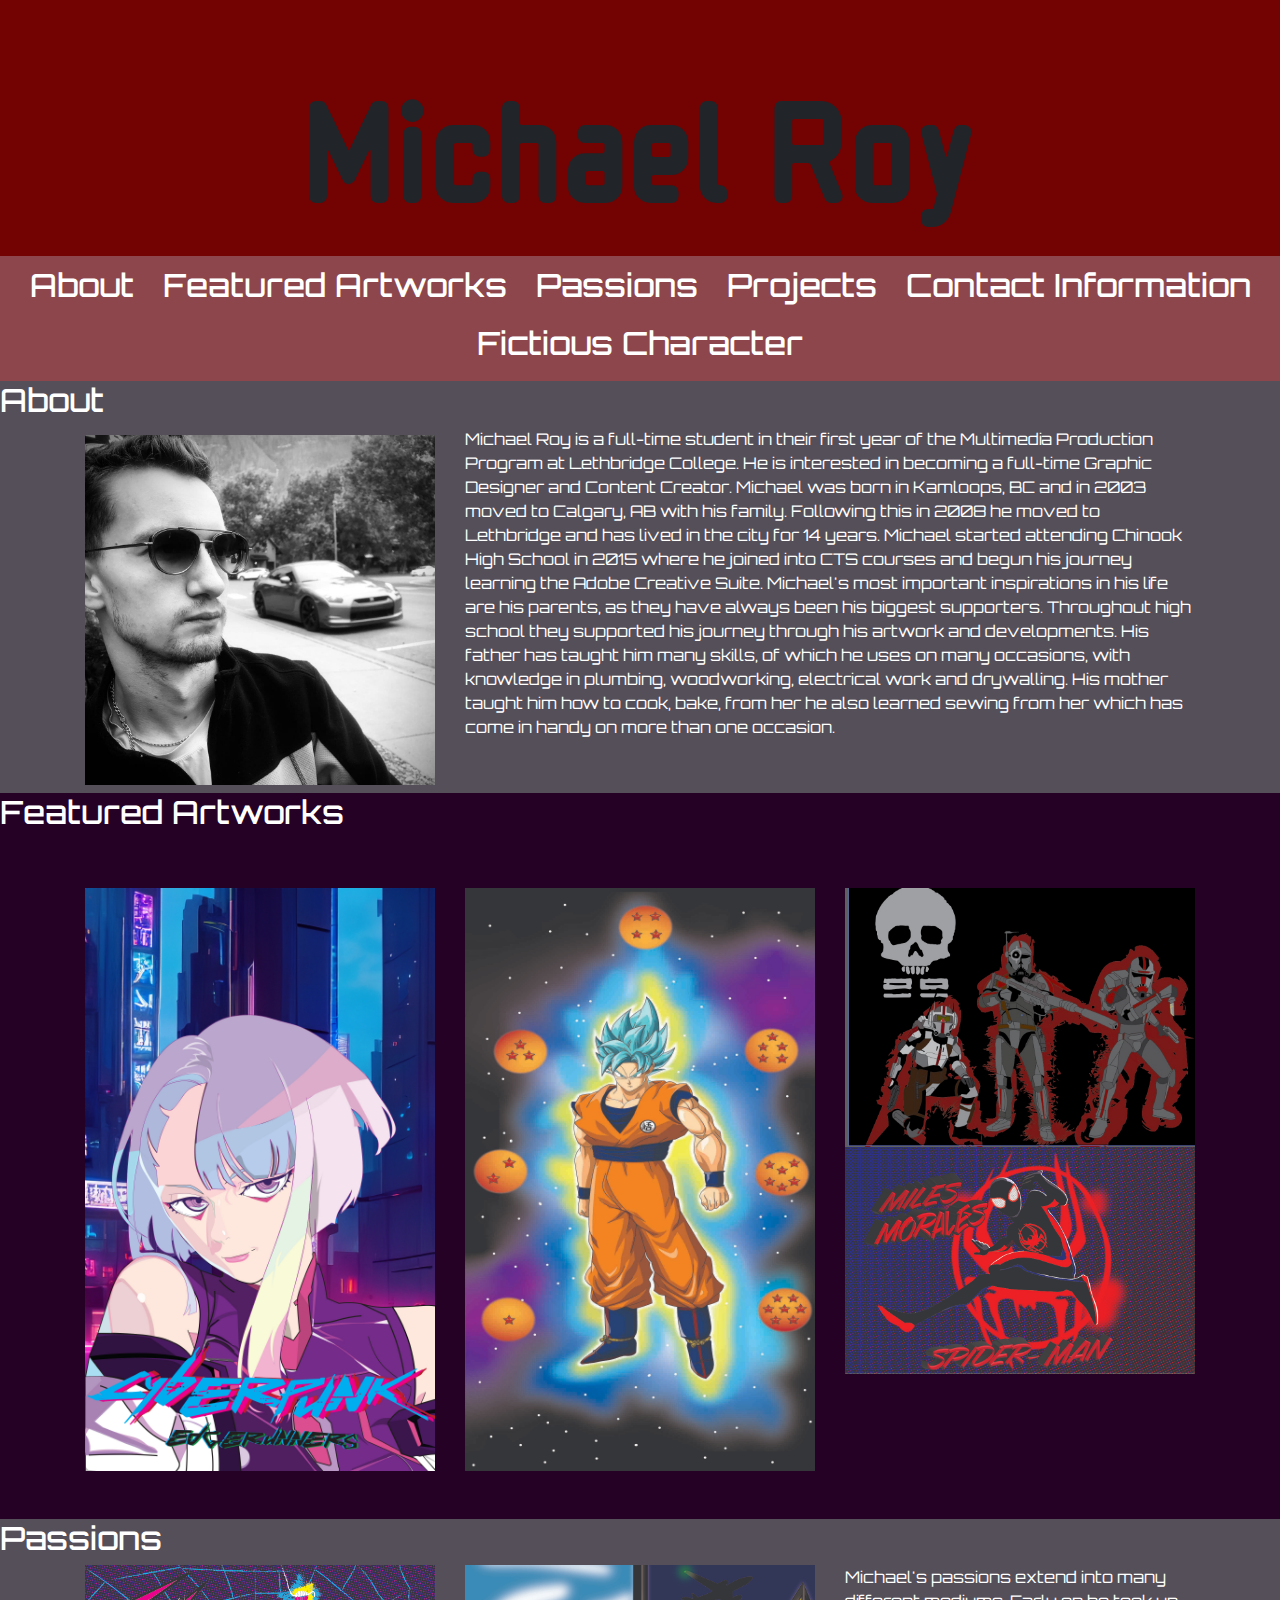
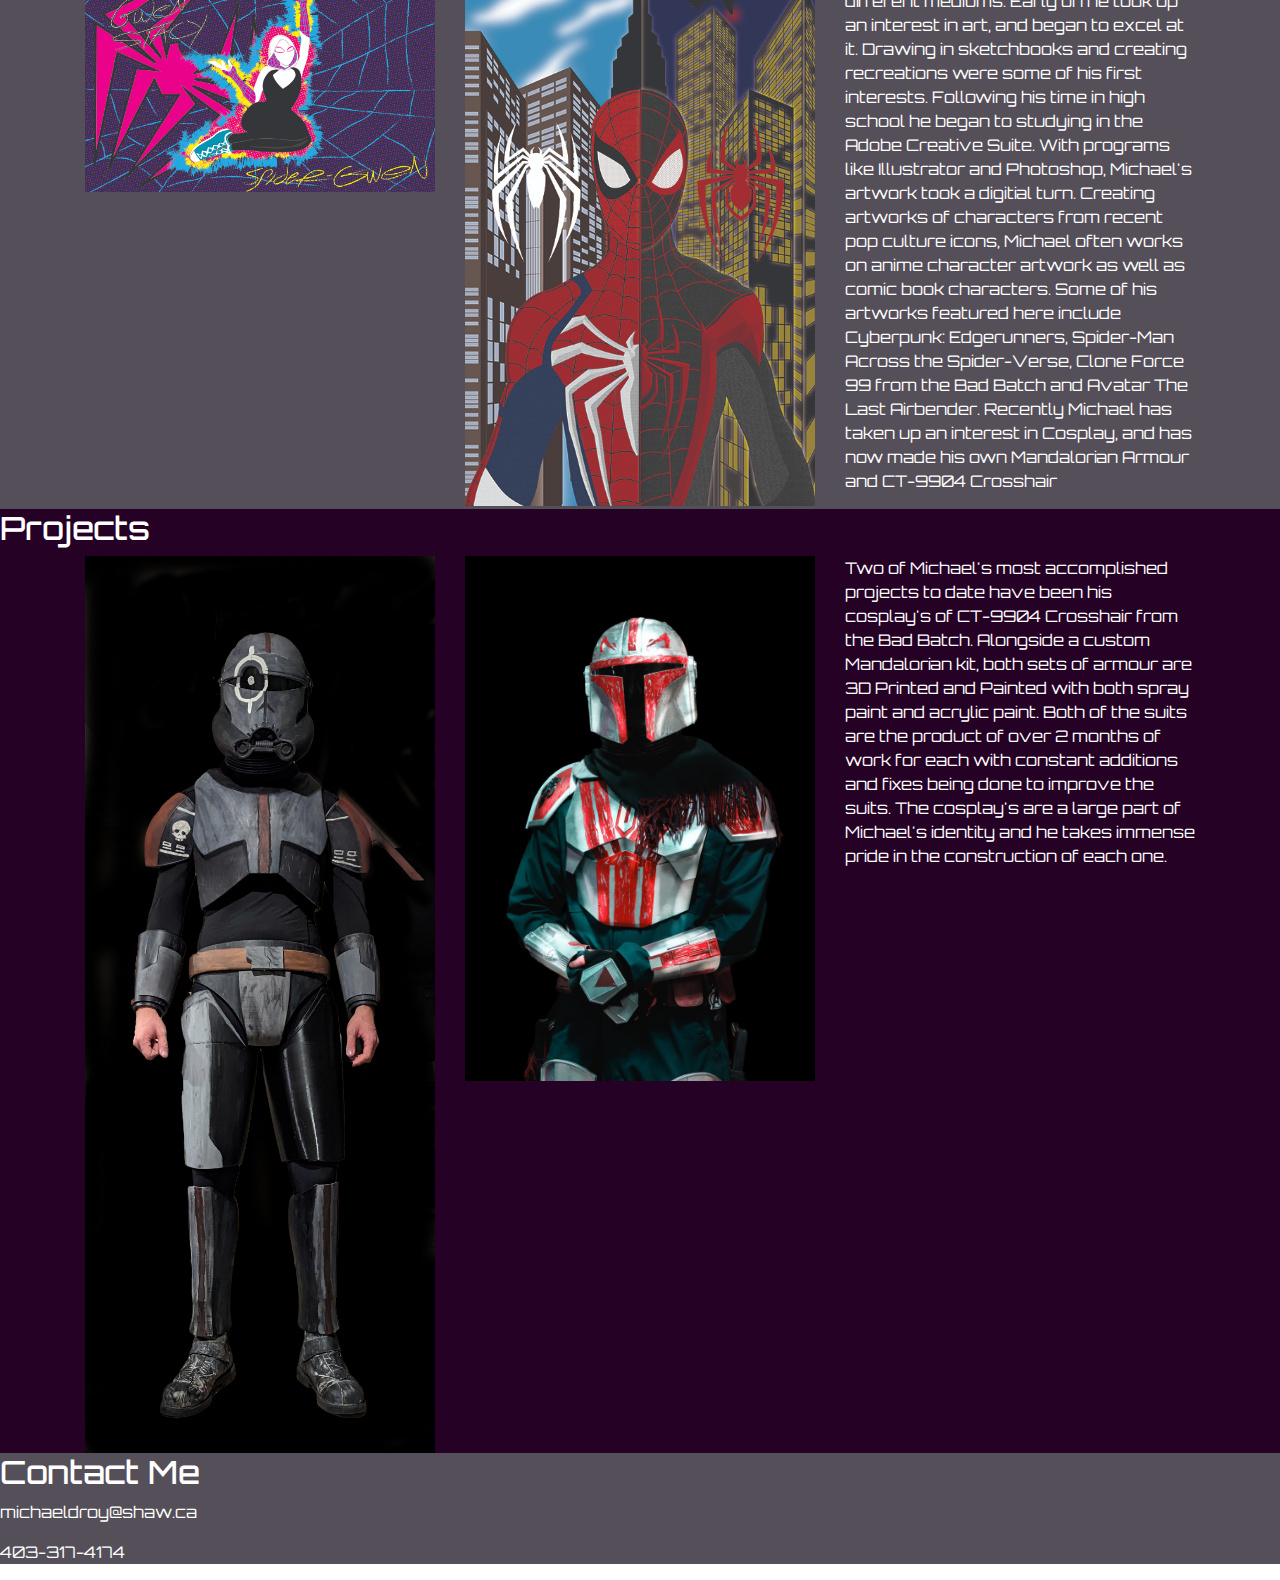
==== index.html @ ae45240b "Add files via upload" ====
<!DOCTYPE html>
<html>

<head>
    <meta charset="UTF-8" />
    <title>Michael Roy</title>

    <!--Bootstrap CDN's-->
    <link rel="stylesheet" href="https://cdn.jsdelivr.net/npm/bootstrap@4.6.2/dist/css/bootstrap.min.css">

    <!-- jQuery library -->
    <script src="https://cdn.jsdelivr.net/npm/jquery@3.6.4/dist/jquery.slim.min.js"></script>

    <!-- Popper JS -->
    <script src="https://cdn.jsdelivr.net/npm/popper.js@1.16.1/dist/umd/popper.min.js"></script>

    <!-- Latest compiled JavaScript -->
    <script src="https://cdn.jsdelivr.net/npm/bootstrap@4.6.2/dist/js/bootstrap.bundle.min.js"></script>


    <!--Links to CSS-->
    <link rel="stylesheet" href="Mysite.css">

</head>

<body>
    <header class="pt-5">
        <div class="container">
            <h1>Michael Roy</h1>
        </div>
    </header>

    <nav class="position-sticky">
        <ul>
            <li>
                <h2>
                    <a href="#About">About</a>
                    <a href="#Artworks"> Featured Artworks</a>
                    <a href="#Passions">Passions</a>
                    <a href="#Projects">Projects</a>
                    <a href="#ContactInformation">Contact Information</a>
                    <a href="a1FictionalCharacter/David_Martinez.html">Fictious Character</a>
                </h2>
            </li>
        </ul>
    </nav>
    <section id="About">
        <h2>About</h2>
        <div class="container">
            <div class="row">
                <div class="col-sm-4 py-2">
                    <img class="img-fluid" src="Images/20231026_162151014_iOS.jpg" alt="profilepicture">
                </div>


                <div class="col-sm-8 text-white">
                    <p>Michael Roy is a full-time student in their first year of the Multimedia Production Program
                        at Lethbridge College. He is interested in becoming a full-time Graphic Designer and Content
                        Creator. Michael was born in Kamloops, BC and in 2003 moved to Calgary, AB with his family.
                        Following this in 2008 he moved to Lethbridge and has lived in the city for 14 years.
                        Michael started attending Chinook High School in 2015 where he joined into CTS courses and
                        begun his journey learning the Adobe Creative Suite.

                        Michael's most important inspirations in his life are his parents, as they have always been his
                        biggest supporters. Throughout high school they supported his journey through his artwork and
                        developments. His father has taught him many skills, of which he uses on many occasions, with
                        knowledge in plumbing, woodworking, electrical work and drywalling. His mother taught him how to
                        cook, bake, from her he also learned sewing from her which has come in handy on more than one
                        occasion.











                    </p>
                </div>





            </div>
        </div>
    </section>

    <section id="Artworks" class="alternateBG">
        <h2>Featured Artworks</h2>
        <div class="container">
            <div class="row">
                <div class="col-sm-4 py-5">
                    <img class="img-fluid" src="Images/Lucy Art.jpg" alt="LucyArt">
                </div>
                <div class="col-sm-4 py-5">
                    <img class="img-fluid" src="Images/Goku SSB.jpg" alt="badbatch">
                </div>
                <div class="col-sm-4 py-5">
                    <img class="img-fluid" src="Images/Bad Batch.jpg" alt="badbatch">
                    <img class="img-fluid" src="Images/Miles Morales Digitial.JPG" alt="milesmorales">
                </div>





            </div>



        </div>
    </section>
    <section id="Passions">
        <h2>Passions</h2>
        <div class="container">
            <div class="row">
                <div class="col-sm-4">
                    <img class="img-fluid" src="Images/Spider-Gwen.JPG" alt="spidergwen">
                </div>
                <div class="col-sm-4">
                    <img class="img-fluid" src="Images/Spider-Men.jpg" alt="Spider-Men">
                </div>
                <div class="col-sm-4 text-white">
                    <p> Michael's passions extend into many different mediums. Early on he took up an interest in art,
                        and began to excel at it. Drawing in sketchbooks and creating recreations were some of his first
                        interests. Following his time in high school he began to studying in the Adobe Creative Suite.
                        With programs like Illustrator and Photoshop, Michael's artwork took a digitial turn. Creating
                        artworks of characters from recent pop culture icons, Michael often works on anime character
                        artwork as well as comic book characters. Some of his artworks featured here include Cyberpunk:
                        Edgerunners, Spider-Man Across the Spider-Verse, Clone Force 99 from the Bad Batch and Avatar
                        The Last Airbender. Recently Michael has taken up an interest in Cosplay, and has now made his
                        own Mandalorian Armour and CT-9904 Crosshair</p>
                </div>
            </div>
        </div>
    </section>
    <section id="Projects" class="alternateBG">
        <h2>Projects</h2>
        <div class="container">
            <div class="row">
                <div class="col-sm-4">
                    <img class="img-fluid" src="Images/Crosshair.jpg" alt="Crosshair">
                </div>
                <div class="col-sm-4">
                    <img class="img-fluid" src="Images/Mando.jpg" alt="Mando">
                </div>
                <div class="col-sm-4 text-white">
                    <p>Two of Michael's most accomplished projects to date have been his cosplay's of CT-9904 Crosshair
                        from the Bad Batch. Alongside a custom Mandalorian kit, both sets of armour are 3D Printed and
                        Painted with both spray paint and acrylic paint. Both of the suits are the product of over 2
                        months of work for each with constant additions and fixes being done to improve the suits. The
                        cosplay's are a large part of Michael's identity and he takes immense pride in the construction
                        of each one.</p>


                </div>
            </div>
        </div>



    </section>



    <footer>
        <section id="ContactInformation">
            <h2>Contact Me</h2>
            <p>michaeldroy@shaw.ca</p>
            <p>403-317-4174</p>
        </section>
    </footer>


</body>


</html>
---- Mysite.css ----
@import url('https://fonts.googleapis.com/css2?family=Monomaniac+One&family=Orbitron&display=swap');

h1 {
    font-family: 'Monomaniac One', sans-serif;
    font-size: 150px;
}

header {
    background-color: #730202;
    text-align: center;
    padding-block: 20px;
    /* height: 50vh; */

}

h2,
h3,
h4,
p {
    font-family: 'Orbitron', sans-serif;
    color: white;
}

nav {
    position: -webkit-sticky;
    position: sticky;
    top: 0;
    z-index: 100;
    color: white;

}

nav ul {
    list-style-type: none;
    margin: 0;
    padding: 0;
    overflow: hidden;
    background-color: #8C464C;
}

nav li {
    text-align: center;
}

nav a {

    display: inline-block;
    padding: 10px;
    text-decoration: none;
    color: white;
}

nav a:hover {
    background-color: #260126;
}

section {
    background-color: #554F59;
}

.alternateBG {
    background-color: #260126;
}

#ContactInformation {
    color: white;
}
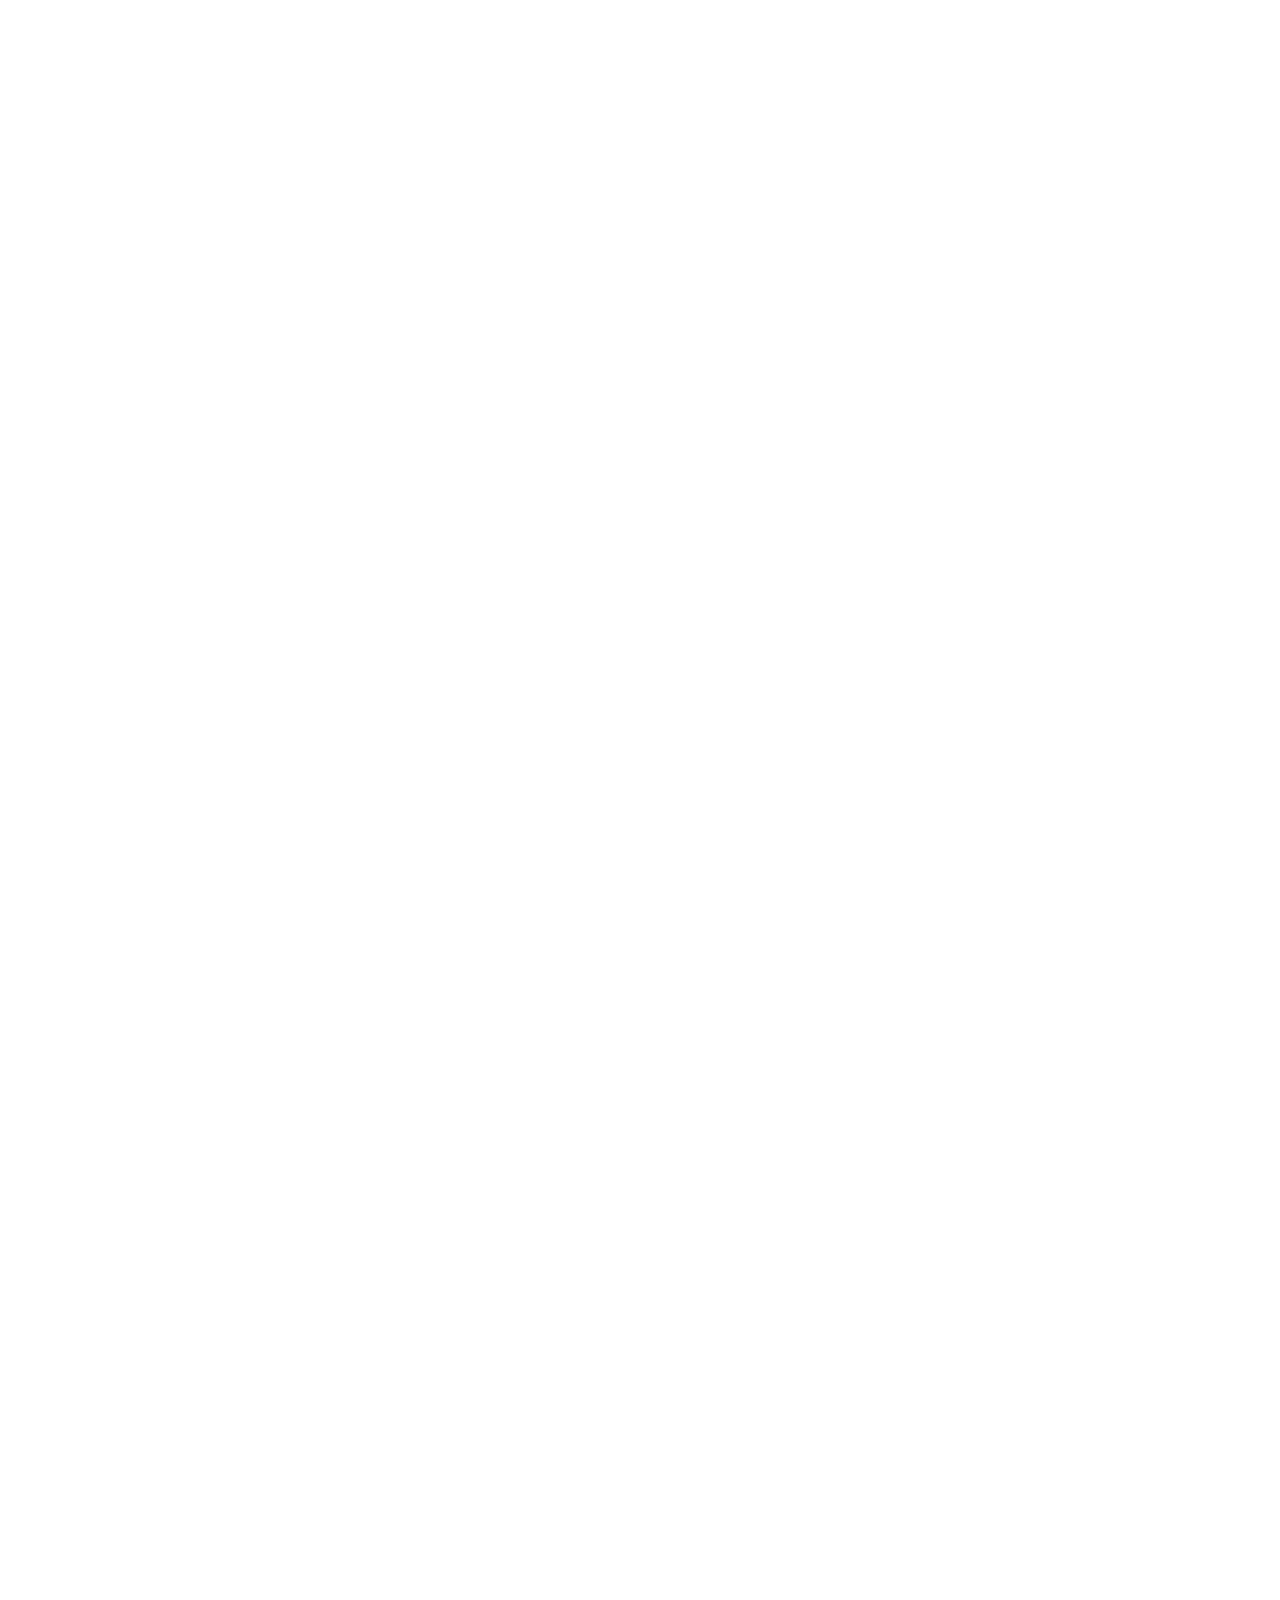
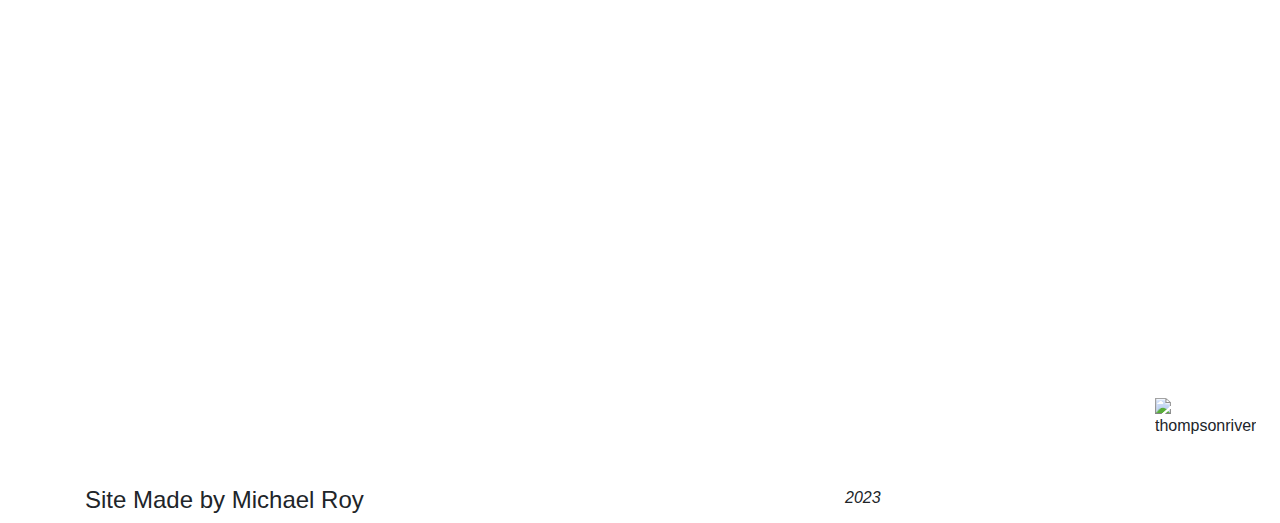
==== commit d02795f9: "Add files via upload" ====
--- a/index.html
+++ b/index.html
@@ -2,71 +2,110 @@
 <html>
 
 <head>
-    <meta charset="UTF-8" />
-    <title>Michael Roy</title>
 
-    <!--Bootstrap CDN's-->
-    <link rel="stylesheet" href="https://cdn.jsdelivr.net/npm/bootstrap@4.6.2/dist/css/bootstrap.min.css">
-
-    <!-- jQuery library -->
-    <script src="https://cdn.jsdelivr.net/npm/jquery@3.6.4/dist/jquery.slim.min.js"></script>
-
-    <!-- Popper JS -->
-    <script src="https://cdn.jsdelivr.net/npm/popper.js@1.16.1/dist/umd/popper.min.js"></script>
-
-    <!-- Latest compiled JavaScript -->
-    <script src="https://cdn.jsdelivr.net/npm/bootstrap@4.6.2/dist/js/bootstrap.bundle.min.js"></script>
+  <link rel="stylesheet" href="https://use.fontawesome.com/releases/v5.7.0/css/all.css"
+  integrity="sha384-lZN37f5QGtY3VHgisS14W3ExzMWZxybE1SJSEsQp9S+oqd12jhcu+A56Ebc1zFSJ" crossorigin="anonymous">
 
 
-    <!--Links to CSS-->
-    <link rel="stylesheet" href="Mysite.css">
 
+
+  <meta charset="UTF-8" />
+  <title>Tour Kamloops</title>
+  <!--Bootstrap CDN's-->
+  <link rel="stylesheet" href="https://cdn.jsdelivr.net/npm/bootstrap@4.6.2/dist/css/bootstrap.min.css">
+
+  <!-- jQuery library -->
+  <script src="https://cdn.jsdelivr.net/npm/jquery@3.6.4/dist/jquery.slim.min.js"></script>
+
+  <!-- Popper JS -->
+  <script src="https://cdn.jsdelivr.net/npm/popper.js@1.16.1/dist/umd/popper.min.js"></script>
+
+  <!-- Latest compiled JavaScript -->
+  <script src="https://cdn.jsdelivr.net/npm/bootstrap@4.6.2/dist/js/bootstrap.bundle.min.js"></script>
+
+  <link rel="stylesheet" href="tourkamloops.css">
 </head>
 
+
 <body>
-    <header class="pt-5">
-        <div class="container">
-            <h1>Michael Roy</h1>
-        </div>
-    </header>
-
-    <nav class="position-sticky">
-        <ul>
-            <li>
-                <h2>
-                    <a href="#About">About</a>
-                    <a href="#Artworks"> Featured Artworks</a>
-                    <a href="#Passions">Passions</a>
-                    <a href="#Projects">Projects</a>
-                    <a href="#ContactInformation">Contact Information</a>
-                    <a href="a1FictionalCharacter/David_Martinez.html">Fictious Character</a>
-                </h2>
-            </li>
-        </ul>
-    </nav>
-    <section id="About">
-        <h2>About</h2>
-        <div class="container">
-            <div class="row">
-                <div class="col-sm-4 py-2">
-                    <img class="img-fluid" src="Images/20231026_162151014_iOS.jpg" alt="profilepicture">
-                </div>
+  <section id="masthead">
+    <header>
 
 
-                <div class="col-sm-8 text-white">
-                    <p>Michael Roy is a full-time student in their first year of the Multimedia Production Program
-                        at Lethbridge College. He is interested in becoming a full-time Graphic Designer and Content
-                        Creator. Michael was born in Kamloops, BC and in 2003 moved to Calgary, AB with his family.
-                        Following this in 2008 he moved to Lethbridge and has lived in the city for 14 years.
-                        Michael started attending Chinook High School in 2015 where he joined into CTS courses and
-                        begun his journey learning the Adobe Creative Suite.
 
-                        Michael's most important inspirations in his life are his parents, as they have always been his
-                        biggest supporters. Throughout high school they supported his journey through his artwork and
-                        developments. His father has taught him many skills, of which he uses on many occasions, with
-                        knowledge in plumbing, woodworking, electrical work and drywalling. His mother taught him how to
-                        cook, bake, from her he also learned sewing from her which has come in handy on more than one
-                        occasion.
+      <div class="container py-5 text-white float-left">
+        <h1>Tour Kamloops</h1>
+      </div>
+
+    </header>
+  </section>
+
+
+
+  <nav class="navbar navbar-expand-lg bg-purple navbar-dark">
+    <h2>
+      <!-- Brand -->
+      <a class="navbar-brand" href="index.html">Tour Kamloops</a>
+
+
+      <button class="navbar-toggler" type="button" data-toggle="collapse" data-target="#collapsibleNavbar">
+        <span class="navbar-toggler-icon"></span>
+      </button>
+
+      <div class="navbar-collapse" id="collapsibleNavbar">
+        <ul class="navbar-nav">
+          <li class="nav-item">
+            <a class="nav-link" href="index.html">Home</a>
+          </li>
+          <li class="nav-item">
+            <a class="nav-link" href="geography.html">Geography</a>
+          </li>
+          <li class="nav-item">
+            <a class="nav-link" href="people.html">People</a>
+          </li>
+          <li class="nav-item">
+            <a class="nav-link" href="economy.html">Economy</a>
+          </li>
+          <li class="nav-item">
+            <a class="nav-link" href="attractions.html">Attractions</a>
+          </li>
+          <li class="nav-item">
+            <a class="nav-link" href="references.html">References</a>
+          </li>
+        </ul>
+      </div>
+    </h2>
+  </nav>
+
+
+
+  <section id="about">
+    <div class="container">
+      <div class="row">
+
+        <div class="col-sm-6 py-5 text-white">
+          
+            <p>Kamloops is in the heart of the Okanagan Valley, British Columbia. Founded in 1811 and fully recognized as a
+              city in 1893.</p>
+
+
+
+            <p>Kamloops grew to a population of just over 90,000 in 2016. Currently 130 years old
+              Kamloops is an old city with a new style all throughout the city. The ideal place to start a family or
+              grow a business, the city has a thriving economy and amazing city life.</p>
+          
+
+        </div>
+        <div class="col-sm-6 img-fluid py-5">
+          <img src="Images/River Valley.jpg" alt="thompsonriver">
+        </div>
+      </div>
+
+    </div>
+
+    <link rel="aboutpage" href="index.html">
+
+  </section>
 
 
 
@@ -77,106 +116,27 @@
 
 
 
+  <footer>
+    <div class="container">
+      <div class="row">
+        <div class="col-sm-4">
+          <h4>Site Made by Michael Roy
 
-                    </p>
-                </div>
-
-
-
-
-
-            </div>
+          </h4>
         </div>
-    </section>
-
-    <section id="Artworks" class="alternateBG">
-        <h2>Featured Artworks</h2>
-        <div class="container">
-            <div class="row">
-                <div class="col-sm-4 py-5">
-                    <img class="img-fluid" src="Images/Lucy Art.jpg" alt="LucyArt">
-                </div>
-                <div class="col-sm-4 py-5">
-                    <img class="img-fluid" src="Images/Goku SSB.jpg" alt="badbatch">
-                </div>
-                <div class="col-sm-4 py-5">
-                    <img class="img-fluid" src="Images/Bad Batch.jpg" alt="badbatch">
-                    <img class="img-fluid" src="Images/Miles Morales Digitial.JPG" alt="milesmorales">
-                </div>
-
-
-
-
-
-            </div>
-
-
-
+        <div class="col-sm-4">
+          <a href="https://www.instagram.com/cityofkamloops/" target="_blank"> <i class="	fab fa-instagram fa-2x"></i></a>
+          <a href="https://www.facebook.com/CityofKamloops" target="_blank"> <i class="	fab fa-facebook fa-2x"></i></a>
+          <a href="https://twitter.com/tourismkamloops/?hl=en" target="_blank"> <i class="	fab fa-twitter fa-2x"></i></a>
+          <a href="https://www.youtube.com/user/tourismkamloops" target="_blank"> <i class="	fab fa-youtube fa-2x"></i></a>
+          <a href="https://www.drivebc.ca/#mapView&z=8&ll=50.604159%2C-120.003662&xtg=Southern%20Interior%20Region" target="_blank"> <i class="	fab fa-canadian-maple-leaf fa-2x"></i></a>
         </div>
-    </section>
-    <section id="Passions">
-        <h2>Passions</h2>
-        <div class="container">
-            <div class="row">
-                <div class="col-sm-4">
-                    <img class="img-fluid" src="Images/Spider-Gwen.JPG" alt="spidergwen">
-                </div>
-                <div class="col-sm-4">
-                    <img class="img-fluid" src="Images/Spider-Men.jpg" alt="Spider-Men">
-                </div>
-                <div class="col-sm-4 text-white">
-                    <p> Michael's passions extend into many different mediums. Early on he took up an interest in art,
-                        and began to excel at it. Drawing in sketchbooks and creating recreations were some of his first
-                        interests. Following his time in high school he began to studying in the Adobe Creative Suite.
-                        With programs like Illustrator and Photoshop, Michael's artwork took a digitial turn. Creating
-                        artworks of characters from recent pop culture icons, Michael often works on anime character
-                        artwork as well as comic book characters. Some of his artworks featured here include Cyberpunk:
-                        Edgerunners, Spider-Man Across the Spider-Verse, Clone Force 99 from the Bad Batch and Avatar
-                        The Last Airbender. Recently Michael has taken up an interest in Cosplay, and has now made his
-                        own Mandalorian Armour and CT-9904 Crosshair</p>
-                </div>
-            </div>
+        <div class="col-sm-4">
+         <i class="fa fa-copyright fa-2x">2023</i>
         </div>
-    </section>
-    <section id="Projects" class="alternateBG">
-        <h2>Projects</h2>
-        <div class="container">
-            <div class="row">
-                <div class="col-sm-4">
-                    <img class="img-fluid" src="Images/Crosshair.jpg" alt="Crosshair">
-                </div>
-                <div class="col-sm-4">
-                    <img class="img-fluid" src="Images/Mando.jpg" alt="Mando">
-                </div>
-                <div class="col-sm-4 text-white">
-                    <p>Two of Michael's most accomplished projects to date have been his cosplay's of CT-9904 Crosshair
-                        from the Bad Batch. Alongside a custom Mandalorian kit, both sets of armour are 3D Printed and
-                        Painted with both spray paint and acrylic paint. Both of the suits are the product of over 2
-                        months of work for each with constant additions and fixes being done to improve the suits. The
-                        cosplay's are a large part of Michael's identity and he takes immense pride in the construction
-                        of each one.</p>
-
-
-                </div>
-            </div>
-        </div>
-
-
-
-    </section>
-
-
-
-    <footer>
-        <section id="ContactInformation">
-            <h2>Contact Me</h2>
-            <p>michaeldroy@shaw.ca</p>
-            <p>403-317-4174</p>
-        </section>
-    </footer>
-
-
+      </div>
+    </div>
+  </footer>
 </body>
 
-
 </html>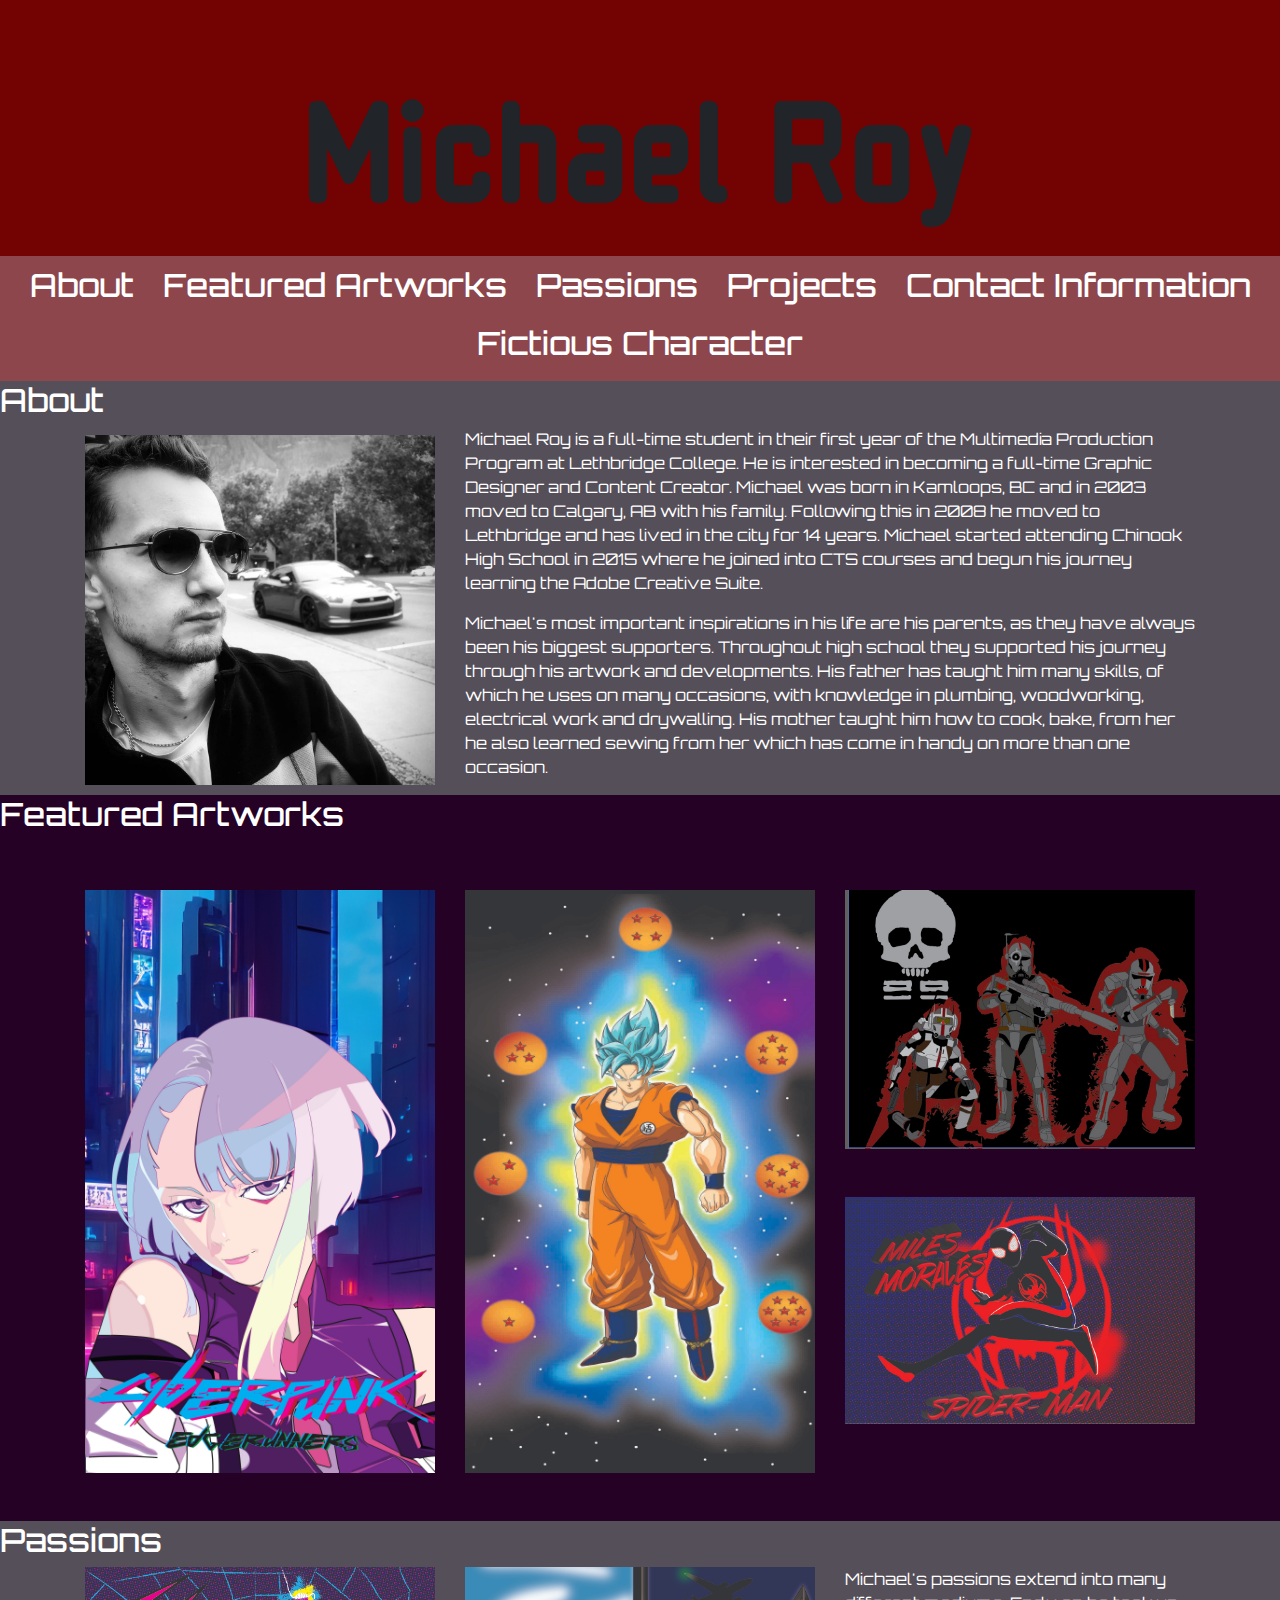
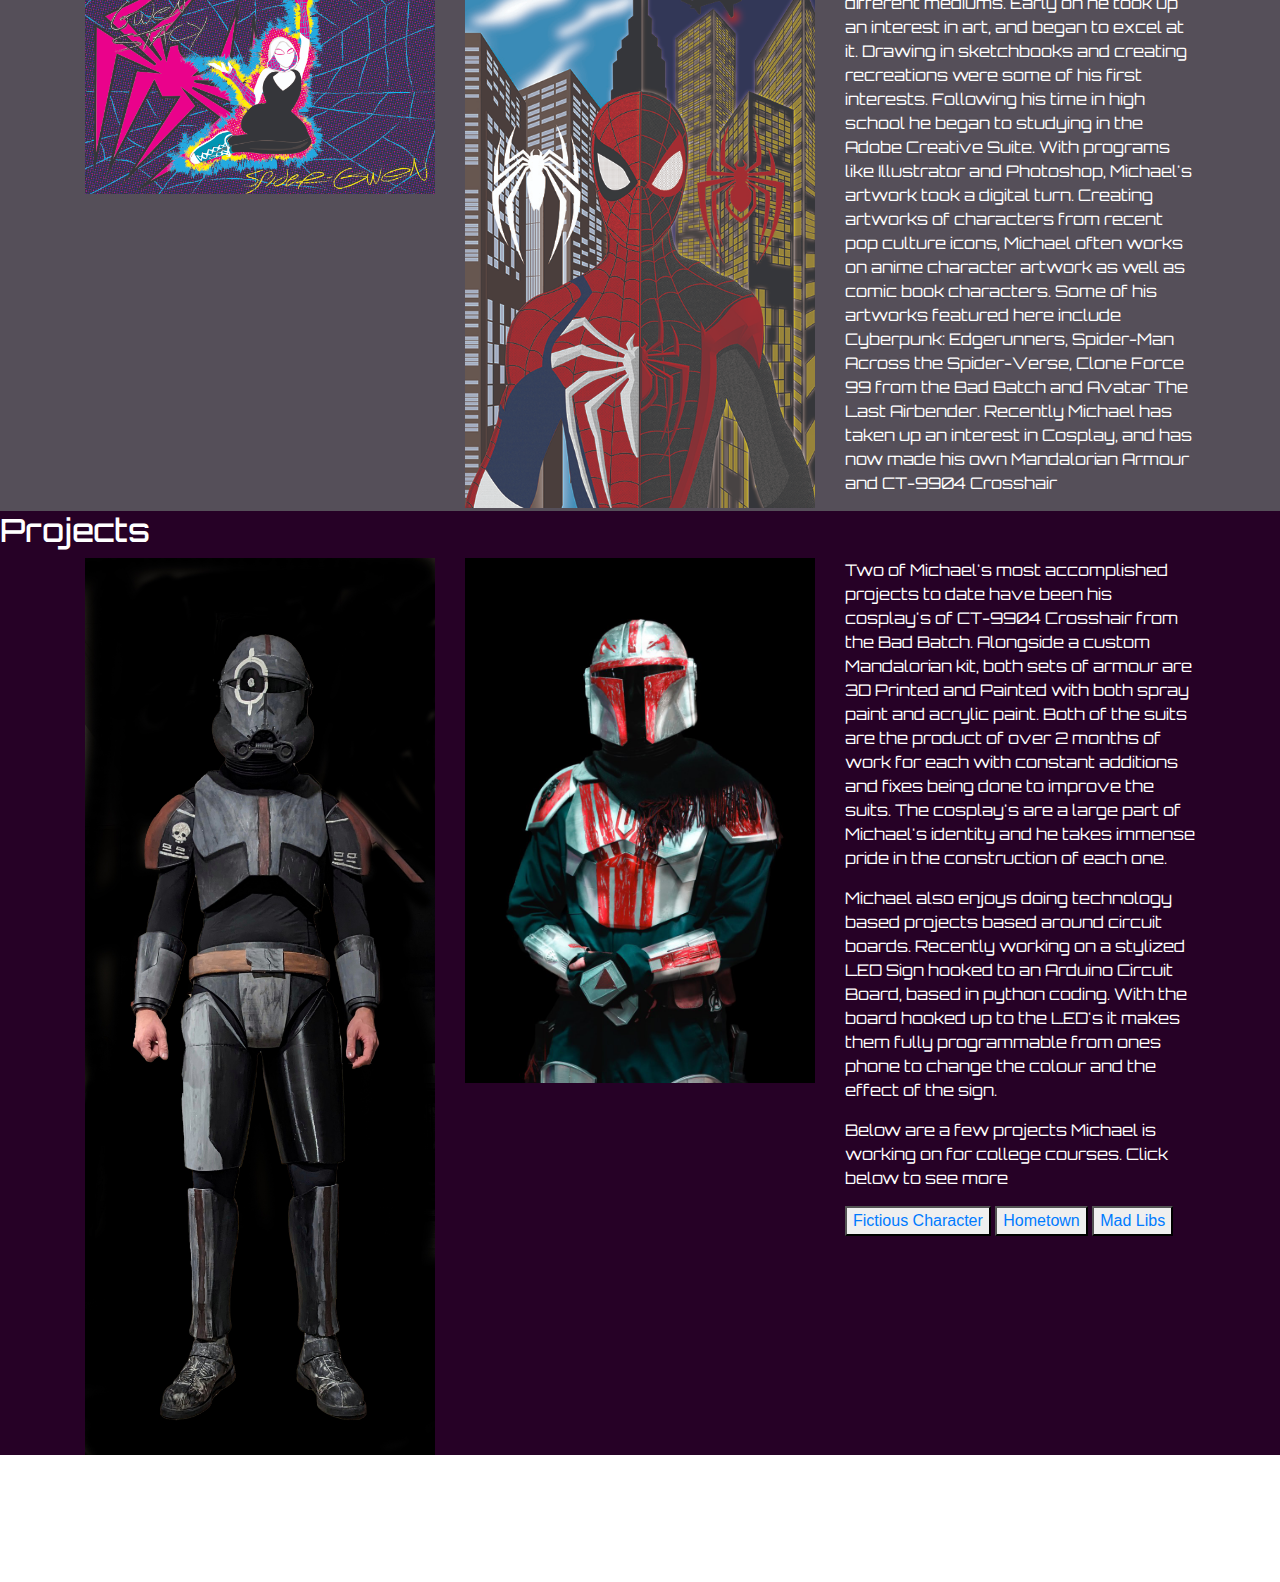
==== commit fb2d9ca3: "Add files via upload" ====
--- a/index.html
+++ b/index.html
@@ -2,141 +2,185 @@
 <html>
 
 <head>
+    <meta charset="UTF-8" />
+    <title>Michael Roy</title>
 
-  <link rel="stylesheet" href="https://use.fontawesome.com/releases/v5.7.0/css/all.css"
-  integrity="sha384-lZN37f5QGtY3VHgisS14W3ExzMWZxybE1SJSEsQp9S+oqd12jhcu+A56Ebc1zFSJ" crossorigin="anonymous">
+    <!--Bootstrap CDN's-->
+    <link rel="stylesheet" href="https://cdn.jsdelivr.net/npm/bootstrap@4.6.2/dist/css/bootstrap.min.css">
+
+    <!-- jQuery library -->
+    <script src="https://cdn.jsdelivr.net/npm/jquery@3.6.4/dist/jquery.slim.min.js"></script>
+
+    <!-- Popper JS -->
+    <script src="https://cdn.jsdelivr.net/npm/popper.js@1.16.1/dist/umd/popper.min.js"></script>
+
+    <!-- Latest compiled JavaScript -->
+    <script src="https://cdn.jsdelivr.net/npm/bootstrap@4.6.2/dist/js/bootstrap.bundle.min.js"></script>
 
 
+    <!--Links to CSS-->
+    <link rel="stylesheet" href="Mysite.css">
+
+</head>
+
+<body>
+    <header class="pt-5">
+        <div class="container">
+            <h1>Michael Roy</h1>
+        </div>
+    </header>
+
+    <nav class="position-sticky">
+        <ul>
+            <li>
+                <h2>
+                    <a href="#About">About</a>
+                    <a href="#Artworks"> Featured Artworks</a>
+                    <a href="#Passions">Passions</a>
+                    <a href="#Projects">Projects</a>
+                    <a href="#ContactInformation">Contact Information</a>
+                    <a href="a1FictionalCharacter/David_Martinez.html">Fictious Character</a>
+
+                </h2>
+            </li>
+        </ul>
+    </nav>
+    <section id="About">
+        <h2>About</h2>
+        <div class="container">
+            <div class="row">
+                <div class="col-sm-4 py-2">
+                    <img class="img-fluid" src="Images/20231026_162151014_iOS.jpg" alt="profilepicture">
+                </div>
 
 
-  <meta charset="UTF-8" />
-  <title>Tour Kamloops</title>
-  <!--Bootstrap CDN's-->
-  <link rel="stylesheet" href="https://cdn.jsdelivr.net/npm/bootstrap@4.6.2/dist/css/bootstrap.min.css">
+                <div class="col-sm-8 text-white">
+                    <p>Michael Roy is a full-time student in their first year of the Multimedia Production Program
+                        at Lethbridge College. He is interested in becoming a full-time Graphic Designer and Content
+                        Creator. Michael was born in Kamloops, BC and in 2003 moved to Calgary, AB with his family.
+                        Following this in 2008 he moved to Lethbridge and has lived in the city for 14 years.
+                        Michael started attending Chinook High School in 2015 where he joined into CTS courses and
+                        begun his journey learning the Adobe Creative Suite.</p>
 
-  <!-- jQuery library -->
-  <script src="https://cdn.jsdelivr.net/npm/jquery@3.6.4/dist/jquery.slim.min.js"></script>
-
-  <!-- Popper JS -->
-  <script src="https://cdn.jsdelivr.net/npm/popper.js@1.16.1/dist/umd/popper.min.js"></script>
-
-  <!-- Latest compiled JavaScript -->
-  <script src="https://cdn.jsdelivr.net/npm/bootstrap@4.6.2/dist/js/bootstrap.bundle.min.js"></script>
-
-  <link rel="stylesheet" href="tourkamloops.css">
-</head>
-
-
-<body>
-  <section id="masthead">
-    <header>
-
-
-
-      <div class="container py-5 text-white float-left">
-        <h1>Tour Kamloops</h1>
-      </div>
-
-    </header>
-  </section>
-
-
-
-  <nav class="navbar navbar-expand-lg bg-purple navbar-dark">
-    <h2>
-      <!-- Brand -->
-      <a class="navbar-brand" href="index.html">Tour Kamloops</a>
-
-
-      <button class="navbar-toggler" type="button" data-toggle="collapse" data-target="#collapsibleNavbar">
-        <span class="navbar-toggler-icon"></span>
-      </button>
-
-      <div class="navbar-collapse" id="collapsibleNavbar">
-        <ul class="navbar-nav">
-          <li class="nav-item">
-            <a class="nav-link" href="index.html">Home</a>
-          </li>
-          <li class="nav-item">
-            <a class="nav-link" href="geography.html">Geography</a>
-          </li>
-          <li class="nav-item">
-            <a class="nav-link" href="people.html">People</a>
-          </li>
-          <li class="nav-item">
-            <a class="nav-link" href="economy.html">Economy</a>
-          </li>
-          <li class="nav-item">
-            <a class="nav-link" href="attractions.html">Attractions</a>
-          </li>
-          <li class="nav-item">
-            <a class="nav-link" href="references.html">References</a>
-          </li>
-        </ul>
-      </div>
-    </h2>
-  </nav>
-
-
-
-  <section id="about">
-    <div class="container">
-      <div class="row">
-
-        <div class="col-sm-6 py-5 text-white">
-          
-            <p>Kamloops is in the heart of the Okanagan Valley, British Columbia. Founded in 1811 and fully recognized as a
-              city in 1893.</p>
-
-
-
-            <p>Kamloops grew to a population of just over 90,000 in 2016. Currently 130 years old
-              Kamloops is an old city with a new style all throughout the city. The ideal place to start a family or
-              grow a business, the city has a thriving economy and amazing city life.</p>
-          
-
-        </div>
-        <div class="col-sm-6 img-fluid py-5">
-          <img src="Images/River Valley.jpg" alt="thompsonriver">
-        </div>
-      </div>
-
-    </div>
-
-    <link rel="aboutpage" href="index.html">
-
-  </section>
+                    <p>Michael's most important inspirations in his life are his parents, as they have always been his
+                        biggest supporters. Throughout high school they supported his journey through his artwork and
+                        developments. His father has taught him many skills, of which he uses on many occasions, with
+                        knowledge in plumbing, woodworking, electrical work and drywalling. His mother taught him how to
+                        cook, bake, from her he also learned sewing from her which has come in handy on more than one
+                        occasion.</p>
+                </div>
 
 
 
 
 
+            </div>
+        </div>
+    </section>
+
+    <section id="Artworks" class="alternateBG">
+        <h2>Featured Artworks</h2>
+        <div class="container">
+            <div class="row">
+                <div class="col-sm-4 py-5">
+                    <img class="img-fluid" src="Images/Lucy Art.jpg" alt="LucyArt">
+                </div>
+                <div class="col-sm-4 py-5">
+                    <img class="img-fluid" src="Images/Goku SSB.jpg" alt="gokussb">
+                </div>
+                <div class="col-sm-4 py-5">
+                    <img class="img-fluid" src="Images/Bad Batch.jpg" alt="badbatch">
+                    <img class="img-fluid py-5" src="Images/Miles Morales Digitial.JPG" alt="milesmorales">
+
+                </div>
 
 
 
 
 
-  <footer>
-    <div class="container">
-      <div class="row">
-        <div class="col-sm-4">
-          <h4>Site Made by Michael Roy
+            </div>
 
-          </h4>
+
+
         </div>
-        <div class="col-sm-4">
-          <a href="https://www.instagram.com/cityofkamloops/" target="_blank"> <i class="	fab fa-instagram fa-2x"></i></a>
-          <a href="https://www.facebook.com/CityofKamloops" target="_blank"> <i class="	fab fa-facebook fa-2x"></i></a>
-          <a href="https://twitter.com/tourismkamloops/?hl=en" target="_blank"> <i class="	fab fa-twitter fa-2x"></i></a>
-          <a href="https://www.youtube.com/user/tourismkamloops" target="_blank"> <i class="	fab fa-youtube fa-2x"></i></a>
-          <a href="https://www.drivebc.ca/#mapView&z=8&ll=50.604159%2C-120.003662&xtg=Southern%20Interior%20Region" target="_blank"> <i class="	fab fa-canadian-maple-leaf fa-2x"></i></a>
+    </section>
+    <section id="Passions">
+        <h2>Passions</h2>
+        <div class="container">
+            <div class="row">
+                <div class="col-sm-4">
+                    <img class="img-fluid" src="Images/Spider-Gwen.JPG" alt="spidergwen">
+                </div>
+                <div class="col-sm-4">
+                    <img class="img-fluid" src="Images/Spider-Men.jpg" alt="Spider-Men">
+                </div>
+                <div class="col-sm-4 text-white">
+                    <p> Michael's passions extend into many different mediums. Early on he took up an interest in art,
+                        and began to excel at it. Drawing in sketchbooks and creating recreations were some of his first
+                        interests. Following his time in high school he began to studying in the Adobe Creative Suite.
+                        With programs like Illustrator and Photoshop, Michael's artwork took a digital turn. Creating
+                        artworks of characters from recent pop culture icons, Michael often works on anime character
+                        artwork as well as comic book characters. Some of his artworks featured here include Cyberpunk:
+                        Edgerunners, Spider-Man Across the Spider-Verse, Clone Force 99 from the Bad Batch and Avatar
+                        The Last Airbender. Recently Michael has taken up an interest in Cosplay, and has now made his
+                        own Mandalorian Armour and CT-9904 Crosshair</p>
+
+
+
+                </div>
+            </div>
         </div>
-        <div class="col-sm-4">
-         <i class="fa fa-copyright fa-2x">2023</i>
+
+
+    </section>
+    <section id="Projects" class="alternateBG">
+        <h2>Projects</h2>
+        <div class="container">
+            <div class="row">
+                <div class="col-sm-4">
+                    <img class="img-fluid" src="Images/Crosshair.jpg" alt="Crosshair">
+                </div>
+                <div class="col-sm-4">
+                    <img class="img-fluid" src="Images/Mando.jpg" alt="Mando">
+                </div>
+                <div class="col-sm-4 text-white">
+                    <p>Two of Michael's most accomplished projects to date have been his cosplay's of CT-9904 Crosshair
+                        from the Bad Batch. Alongside a custom Mandalorian kit, both sets of armour are 3D Printed and
+                        Painted with both spray paint and acrylic paint. Both of the suits are the product of over 2
+                        months of work for each with constant additions and fixes being done to improve the suits. The
+                        cosplay's are a large part of Michael's identity and he takes immense pride in the construction
+                        of each one.</p>
+                    <p>Michael also enjoys doing technology based projects based around circuit boards. Recently working
+                        on a stylized LED Sign hooked to an Arduino Circuit Board, based in python coding. With the
+                        board hooked up to the LED's it makes them fully programmable from ones phone to change the
+                        colour and the effect of the sign.</p>
+                    <p>Below are a few projects Michael is working on for college courses. Click below to see more</p>
+                    <button><a href="a1FictionalCharacter/David_Martinez.html">Fictious Character</a></button>
+                    <button><a href="#">Hometown</a></button>
+                    <button><a href="#">Mad Libs</a></button>
+
+
+                </div>
+            </div>
         </div>
-      </div>
-    </div>
-  </footer>
+
+
+
+
+    </section>
+
+
+
+    <footer id="ContactInformation">
+
+        <h2>Contact Me</h2>
+        <p>michaeldroy@shaw.ca</p>
+        <p>403-317-4174</p>
+
+    </footer>
+
+
 </body>
 
+
 </html>--- a/Mysite.css
+++ b/Mysite.css
@@ -0,0 +1,67 @@
+@import url('https://fonts.googleapis.com/css2?family=Monomaniac+One&family=Orbitron&display=swap');
+
+h1 {
+    font-family: 'Monomaniac One', sans-serif;
+    font-size: 150px;
+}
+
+header {
+    background-color: #730202;
+    text-align: center;
+    padding-block: 20px;
+    /* height: 50vh; */
+
+}
+
+h2,
+h3,
+h4,
+p {
+    font-family: 'Orbitron', sans-serif;
+    color: white;
+}
+
+nav {
+    position: -webkit-sticky;
+    position: sticky;
+    top: 0;
+    z-index: 100;
+    color: white;
+
+}
+
+nav ul {
+    list-style-type: none;
+    margin: 0;
+    padding: 0;
+    overflow: hidden;
+    background-color: #8C464C;
+}
+
+nav li {
+    text-align: center;
+}
+
+nav a {
+
+    display: inline-block;
+    padding: 10px;
+    text-decoration: none;
+    color: white;
+}
+
+nav a:hover {
+    background-color: #260126;
+}
+
+section {
+    background-color: #554F59;
+}
+
+.alternateBG {
+    background-color: #260126;
+}
+
+#ContactInformation {
+    color: white;
+}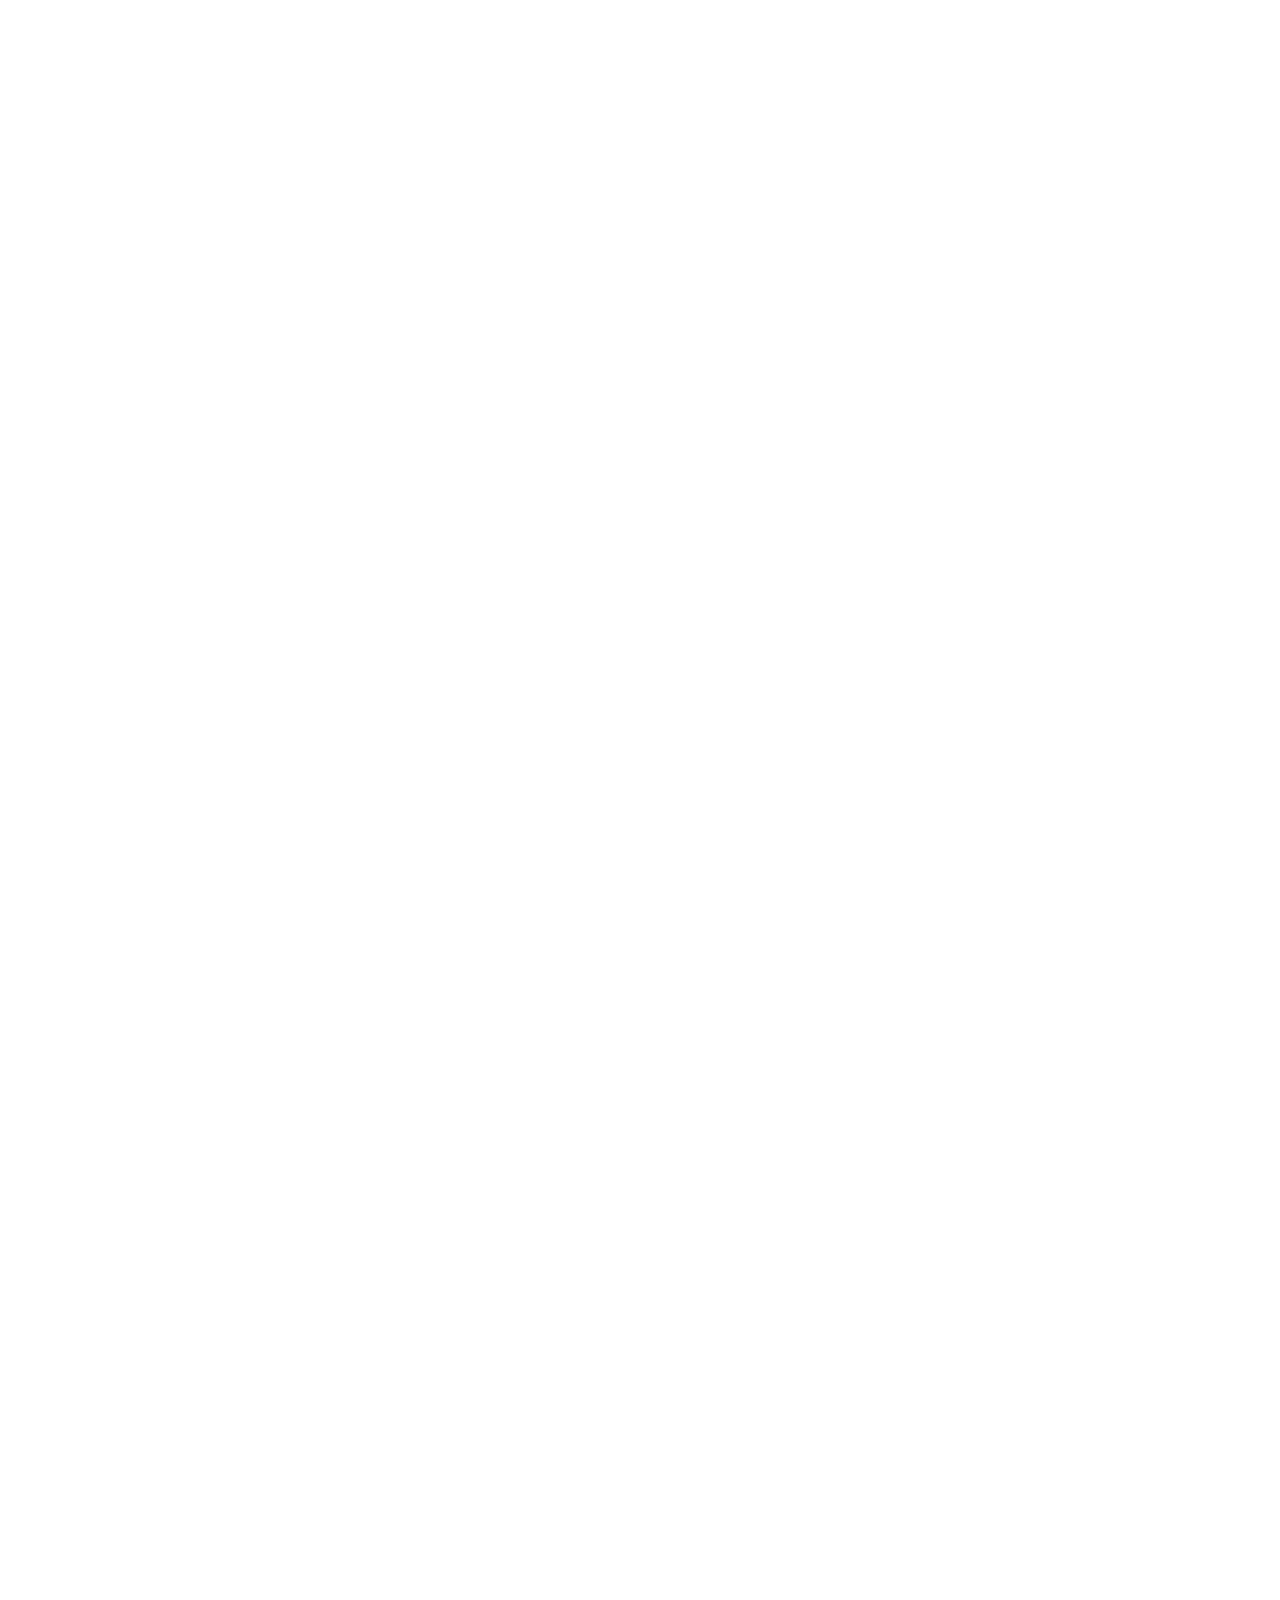
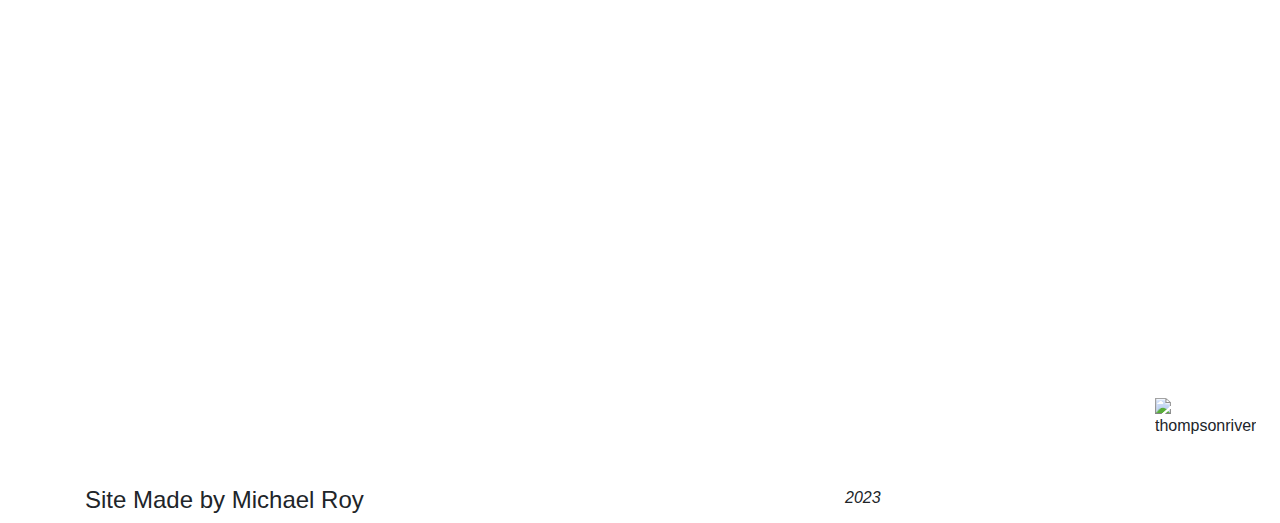
==== commit 58694683: "Add files via upload" ====
--- a/index.html
+++ b/index.html
@@ -2,185 +2,141 @@
 <html>
 
 <head>
-    <meta charset="UTF-8" />
-    <title>Michael Roy</title>
 
-    <!--Bootstrap CDN's-->
-    <link rel="stylesheet" href="https://cdn.jsdelivr.net/npm/bootstrap@4.6.2/dist/css/bootstrap.min.css">
-
-    <!-- jQuery library -->
-    <script src="https://cdn.jsdelivr.net/npm/jquery@3.6.4/dist/jquery.slim.min.js"></script>
-
-    <!-- Popper JS -->
-    <script src="https://cdn.jsdelivr.net/npm/popper.js@1.16.1/dist/umd/popper.min.js"></script>
-
-    <!-- Latest compiled JavaScript -->
-    <script src="https://cdn.jsdelivr.net/npm/bootstrap@4.6.2/dist/js/bootstrap.bundle.min.js"></script>
+  <link rel="stylesheet" href="https://use.fontawesome.com/releases/v5.7.0/css/all.css"
+  integrity="sha384-lZN37f5QGtY3VHgisS14W3ExzMWZxybE1SJSEsQp9S+oqd12jhcu+A56Ebc1zFSJ" crossorigin="anonymous">
 
 
-    <!--Links to CSS-->
-    <link rel="stylesheet" href="Mysite.css">
 
+
+  <meta charset="UTF-8" />
+  <title>Tour Kamloops</title>
+  <!--Bootstrap CDN's-->
+  <link rel="stylesheet" href="https://cdn.jsdelivr.net/npm/bootstrap@4.6.2/dist/css/bootstrap.min.css">
+
+  <!-- jQuery library -->
+  <script src="https://cdn.jsdelivr.net/npm/jquery@3.6.4/dist/jquery.slim.min.js"></script>
+
+  <!-- Popper JS -->
+  <script src="https://cdn.jsdelivr.net/npm/popper.js@1.16.1/dist/umd/popper.min.js"></script>
+
+  <!-- Latest compiled JavaScript -->
+  <script src="https://cdn.jsdelivr.net/npm/bootstrap@4.6.2/dist/js/bootstrap.bundle.min.js"></script>
+
+  <link rel="stylesheet" href="tourkamloops.css">
 </head>
 
+
 <body>
-    <header class="pt-5">
-        <div class="container">
-            <h1>Michael Roy</h1>
-        </div>
-    </header>
-
-    <nav class="position-sticky">
-        <ul>
-            <li>
-                <h2>
-                    <a href="#About">About</a>
-                    <a href="#Artworks"> Featured Artworks</a>
-                    <a href="#Passions">Passions</a>
-                    <a href="#Projects">Projects</a>
-                    <a href="#ContactInformation">Contact Information</a>
-                    <a href="a1FictionalCharacter/David_Martinez.html">Fictious Character</a>
-
-                </h2>
-            </li>
-        </ul>
-    </nav>
-    <section id="About">
-        <h2>About</h2>
-        <div class="container">
-            <div class="row">
-                <div class="col-sm-4 py-2">
-                    <img class="img-fluid" src="Images/20231026_162151014_iOS.jpg" alt="profilepicture">
-                </div>
+  <section id="masthead">
+    <header>
 
 
-                <div class="col-sm-8 text-white">
-                    <p>Michael Roy is a full-time student in their first year of the Multimedia Production Program
-                        at Lethbridge College. He is interested in becoming a full-time Graphic Designer and Content
-                        Creator. Michael was born in Kamloops, BC and in 2003 moved to Calgary, AB with his family.
-                        Following this in 2008 he moved to Lethbridge and has lived in the city for 14 years.
-                        Michael started attending Chinook High School in 2015 where he joined into CTS courses and
-                        begun his journey learning the Adobe Creative Suite.</p>
 
-                    <p>Michael's most important inspirations in his life are his parents, as they have always been his
-                        biggest supporters. Throughout high school they supported his journey through his artwork and
-                        developments. His father has taught him many skills, of which he uses on many occasions, with
-                        knowledge in plumbing, woodworking, electrical work and drywalling. His mother taught him how to
-                        cook, bake, from her he also learned sewing from her which has come in handy on more than one
-                        occasion.</p>
-                </div>
+      <div class="container py-5 text-white float-left">
+        <h1>Tour Kamloops</h1>
+      </div>
+
+    </header>
+  </section>
+
+
+
+  <nav class="navbar navbar-expand-lg bg-purple navbar-dark">
+    <h2>
+      <!-- Brand -->
+      <a class="navbar-brand" href="index.html">Tour Kamloops</a>
+
+
+      <button class="navbar-toggler" type="button" data-toggle="collapse" data-target="#collapsibleNavbar">
+        <span class="navbar-toggler-icon"></span>
+      </button>
+
+      <div class="navbar-collapse" id="collapsibleNavbar">
+        <ul class="navbar-nav">
+          <li class="nav-item">
+            <a class="nav-link" href="index.html">Home</a>
+          </li>
+          <li class="nav-item">
+            <a class="nav-link" href="geography.html">Geography</a>
+          </li>
+          <li class="nav-item">
+            <a class="nav-link" href="people.html">People</a>
+          </li>
+          <li class="nav-item">
+            <a class="nav-link" href="economy.html">Economy</a>
+          </li>
+          <li class="nav-item">
+            <a class="nav-link" href="attractions.html">Attractions</a>
+          </li>
+          <li class="nav-item">
+            <a class="nav-link" href="references.html">References</a>
+          </li>
+        </ul>
+      </div>
+    </h2>
+  </nav>
+
+
+
+  <section id="about">
+    <div class="container">
+      <div class="row">
+
+        <div class="col-sm-6 py-5 text-white">
+          
+            <p>Kamloops is in the heart of the Okanagan Valley, British Columbia. Founded in 1811 and fully recognized as a
+              city in 1893.</p>
+
+
+
+            <p>Kamloops grew to a population of just over 90,000 in 2016. Currently 130 years old
+              Kamloops is an old city with a new style all throughout the city. The ideal place to start a family or
+              grow a business, the city has a thriving economy and amazing city life.</p>
+          
+
+        </div>
+        <div class="col-sm-6 img-fluid py-5">
+          <img src="Images/RiverValley.jpg" alt="thompsonriver">
+        </div>
+      </div>
+
+    </div>
+
+    <link rel="aboutpage" href="index.html">
+
+  </section>
 
 
 
 
 
-            </div>
-        </div>
-    </section>
-
-    <section id="Artworks" class="alternateBG">
-        <h2>Featured Artworks</h2>
-        <div class="container">
-            <div class="row">
-                <div class="col-sm-4 py-5">
-                    <img class="img-fluid" src="Images/Lucy Art.jpg" alt="LucyArt">
-                </div>
-                <div class="col-sm-4 py-5">
-                    <img class="img-fluid" src="Images/Goku SSB.jpg" alt="gokussb">
-                </div>
-                <div class="col-sm-4 py-5">
-                    <img class="img-fluid" src="Images/Bad Batch.jpg" alt="badbatch">
-                    <img class="img-fluid py-5" src="Images/Miles Morales Digitial.JPG" alt="milesmorales">
-
-                </div>
 
 
 
 
 
-            </div>
+  <footer>
+    <div class="container">
+      <div class="row">
+        <div class="col-sm-4">
+          <h4>Site Made by Michael Roy
 
-
-
+          </h4>
         </div>
-    </section>
-    <section id="Passions">
-        <h2>Passions</h2>
-        <div class="container">
-            <div class="row">
-                <div class="col-sm-4">
-                    <img class="img-fluid" src="Images/Spider-Gwen.JPG" alt="spidergwen">
-                </div>
-                <div class="col-sm-4">
-                    <img class="img-fluid" src="Images/Spider-Men.jpg" alt="Spider-Men">
-                </div>
-                <div class="col-sm-4 text-white">
-                    <p> Michael's passions extend into many different mediums. Early on he took up an interest in art,
-                        and began to excel at it. Drawing in sketchbooks and creating recreations were some of his first
-                        interests. Following his time in high school he began to studying in the Adobe Creative Suite.
-                        With programs like Illustrator and Photoshop, Michael's artwork took a digital turn. Creating
-                        artworks of characters from recent pop culture icons, Michael often works on anime character
-                        artwork as well as comic book characters. Some of his artworks featured here include Cyberpunk:
-                        Edgerunners, Spider-Man Across the Spider-Verse, Clone Force 99 from the Bad Batch and Avatar
-                        The Last Airbender. Recently Michael has taken up an interest in Cosplay, and has now made his
-                        own Mandalorian Armour and CT-9904 Crosshair</p>
-
-
-
-                </div>
-            </div>
+        <div class="col-sm-4">
+          <a href="https://www.instagram.com/cityofkamloops/" target="_blank"> <i class="	fab fa-instagram fa-2x"></i></a>
+          <a href="https://www.facebook.com/CityofKamloops" target="_blank"> <i class="	fab fa-facebook fa-2x"></i></a>
+          <a href="https://twitter.com/tourismkamloops/?hl=en" target="_blank"> <i class="	fab fa-twitter fa-2x"></i></a>
+          <a href="https://www.youtube.com/user/tourismkamloops" target="_blank"> <i class="	fab fa-youtube fa-2x"></i></a>
+          <a href="https://www.drivebc.ca/#mapView&z=8&ll=50.604159%2C-120.003662&xtg=Southern%20Interior%20Region" target="_blank"> <i class="	fab fa-canadian-maple-leaf fa-2x"></i></a>
         </div>
-
-
-    </section>
-    <section id="Projects" class="alternateBG">
-        <h2>Projects</h2>
-        <div class="container">
-            <div class="row">
-                <div class="col-sm-4">
-                    <img class="img-fluid" src="Images/Crosshair.jpg" alt="Crosshair">
-                </div>
-                <div class="col-sm-4">
-                    <img class="img-fluid" src="Images/Mando.jpg" alt="Mando">
-                </div>
-                <div class="col-sm-4 text-white">
-                    <p>Two of Michael's most accomplished projects to date have been his cosplay's of CT-9904 Crosshair
-                        from the Bad Batch. Alongside a custom Mandalorian kit, both sets of armour are 3D Printed and
-                        Painted with both spray paint and acrylic paint. Both of the suits are the product of over 2
-                        months of work for each with constant additions and fixes being done to improve the suits. The
-                        cosplay's are a large part of Michael's identity and he takes immense pride in the construction
-                        of each one.</p>
-                    <p>Michael also enjoys doing technology based projects based around circuit boards. Recently working
-                        on a stylized LED Sign hooked to an Arduino Circuit Board, based in python coding. With the
-                        board hooked up to the LED's it makes them fully programmable from ones phone to change the
-                        colour and the effect of the sign.</p>
-                    <p>Below are a few projects Michael is working on for college courses. Click below to see more</p>
-                    <button><a href="a1FictionalCharacter/David_Martinez.html">Fictious Character</a></button>
-                    <button><a href="#">Hometown</a></button>
-                    <button><a href="#">Mad Libs</a></button>
-
-
-                </div>
-            </div>
+        <div class="col-sm-4">
+         <i class="fa fa-copyright fa-2x">2023</i>
         </div>
-
-
-
-
-    </section>
-
-
-
-    <footer id="ContactInformation">
-
-        <h2>Contact Me</h2>
-        <p>michaeldroy@shaw.ca</p>
-        <p>403-317-4174</p>
-
-    </footer>
-
-
+      </div>
+    </div>
+  </footer>
 </body>
 
-
 </html>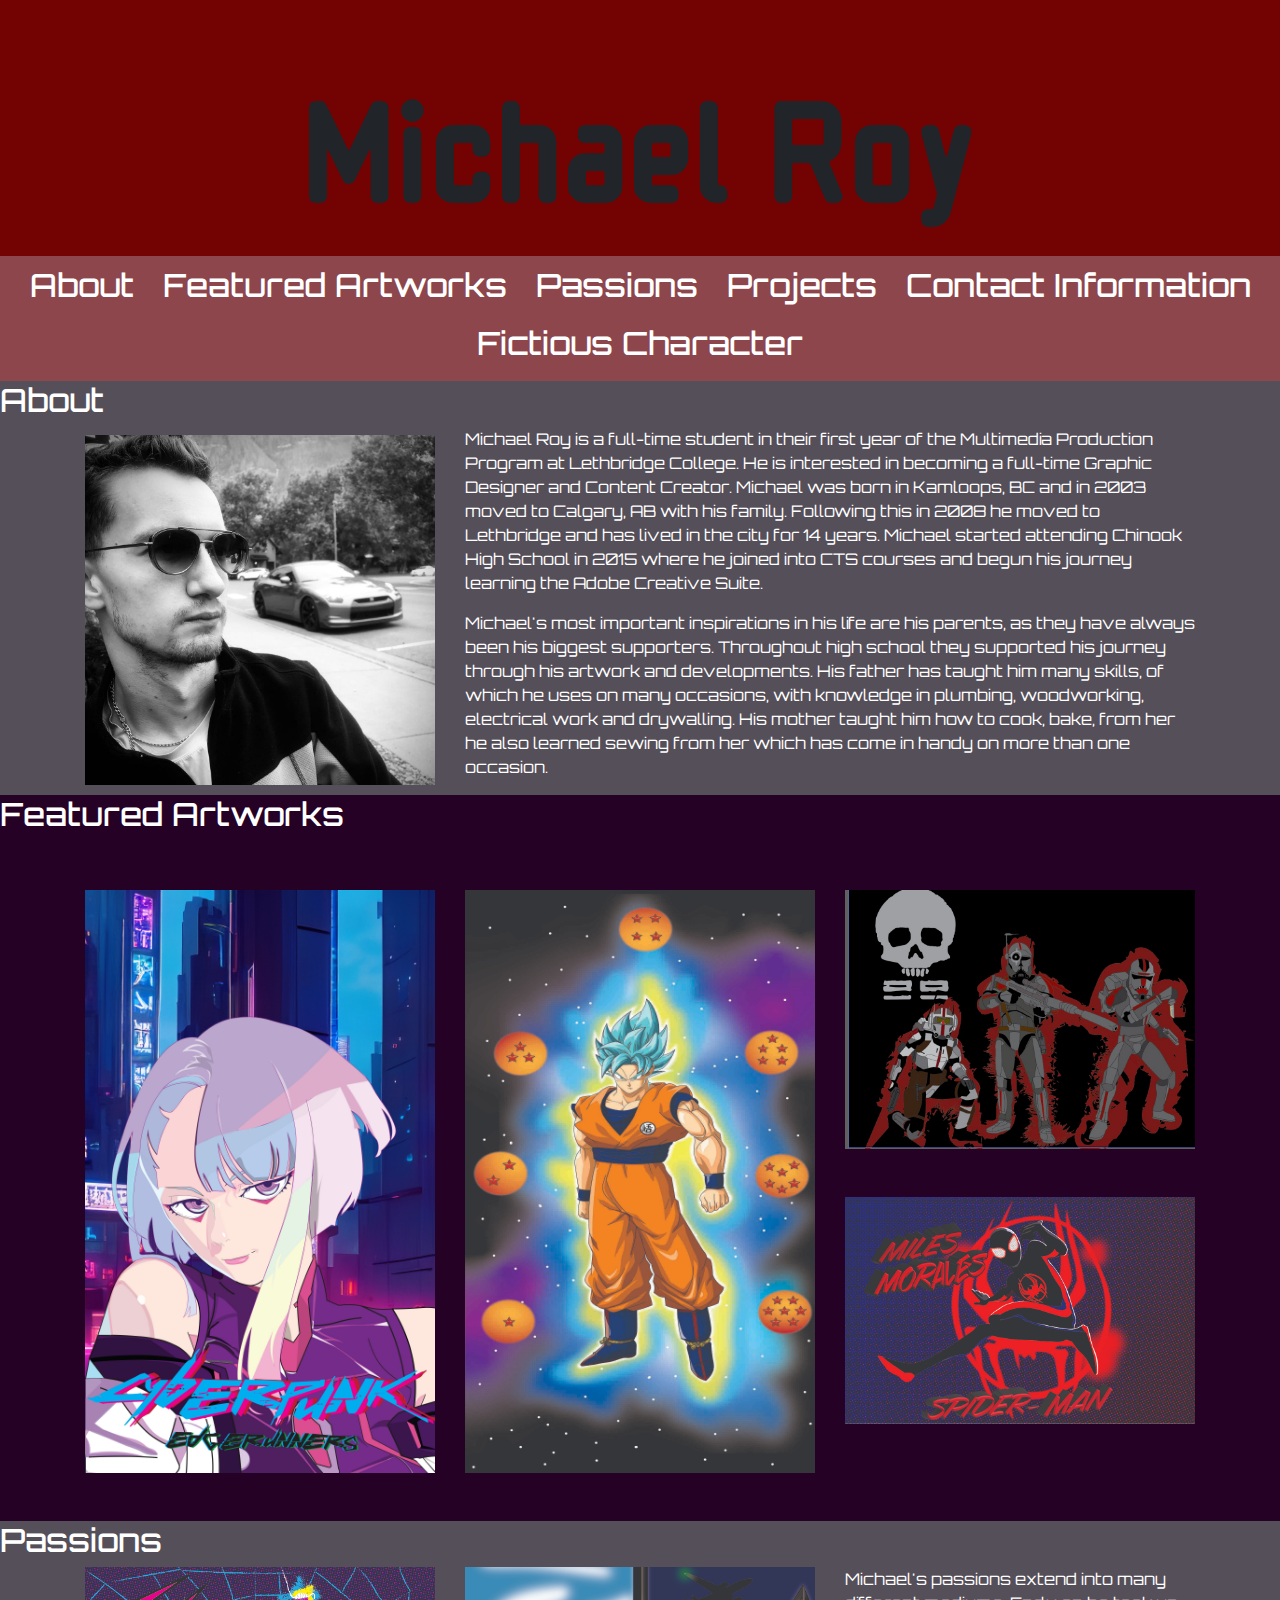
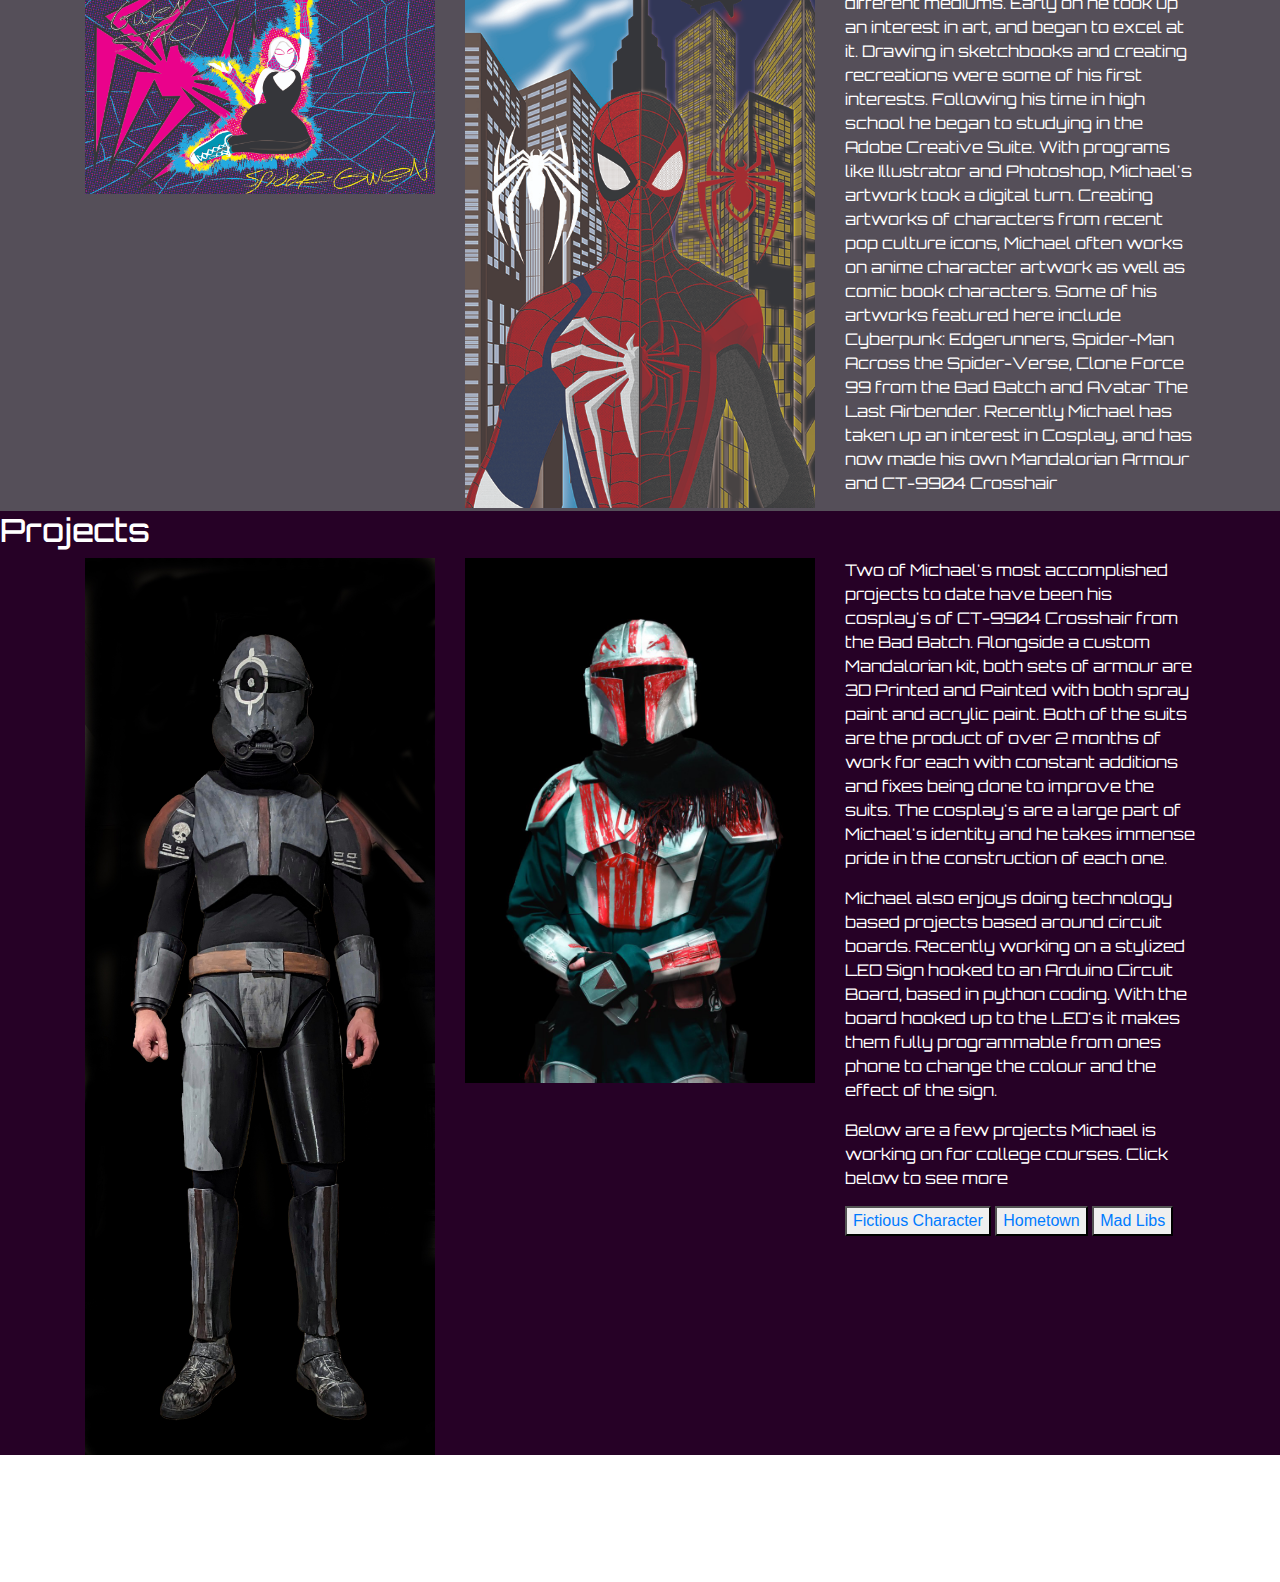
==== commit 00587f15: "Add files via upload" ====
--- a/index.html
+++ b/index.html
@@ -2,141 +2,185 @@
 <html>
 
 <head>
+    <meta charset="UTF-8" />
+    <title>Michael Roy</title>
 
-  <link rel="stylesheet" href="https://use.fontawesome.com/releases/v5.7.0/css/all.css"
-  integrity="sha384-lZN37f5QGtY3VHgisS14W3ExzMWZxybE1SJSEsQp9S+oqd12jhcu+A56Ebc1zFSJ" crossorigin="anonymous">
+    <!--Bootstrap CDN's-->
+    <link rel="stylesheet" href="https://cdn.jsdelivr.net/npm/bootstrap@4.6.2/dist/css/bootstrap.min.css">
+
+    <!-- jQuery library -->
+    <script src="https://cdn.jsdelivr.net/npm/jquery@3.6.4/dist/jquery.slim.min.js"></script>
+
+    <!-- Popper JS -->
+    <script src="https://cdn.jsdelivr.net/npm/popper.js@1.16.1/dist/umd/popper.min.js"></script>
+
+    <!-- Latest compiled JavaScript -->
+    <script src="https://cdn.jsdelivr.net/npm/bootstrap@4.6.2/dist/js/bootstrap.bundle.min.js"></script>
 
 
+    <!--Links to CSS-->
+    <link rel="stylesheet" href="Mysite.css">
+
+</head>
+
+<body>
+    <header class="pt-5">
+        <div class="container">
+            <h1>Michael Roy</h1>
+        </div>
+    </header>
+
+    <nav class="position-sticky">
+        <ul>
+            <li>
+                <h2>
+                    <a href="#About">About</a>
+                    <a href="#Artworks"> Featured Artworks</a>
+                    <a href="#Passions">Passions</a>
+                    <a href="#Projects">Projects</a>
+                    <a href="#ContactInformation">Contact Information</a>
+                    <a href="a1FictionalCharacter/David_Martinez.html">Fictious Character</a>
+
+                </h2>
+            </li>
+        </ul>
+    </nav>
+    <section id="About">
+        <h2>About</h2>
+        <div class="container">
+            <div class="row">
+                <div class="col-sm-4 py-2">
+                    <img class="img-fluid" src="Images/20231026_162151014_iOS.jpg" alt="profilepicture">
+                </div>
 
 
-  <meta charset="UTF-8" />
-  <title>Tour Kamloops</title>
-  <!--Bootstrap CDN's-->
-  <link rel="stylesheet" href="https://cdn.jsdelivr.net/npm/bootstrap@4.6.2/dist/css/bootstrap.min.css">
+                <div class="col-sm-8 text-white">
+                    <p>Michael Roy is a full-time student in their first year of the Multimedia Production Program
+                        at Lethbridge College. He is interested in becoming a full-time Graphic Designer and Content
+                        Creator. Michael was born in Kamloops, BC and in 2003 moved to Calgary, AB with his family.
+                        Following this in 2008 he moved to Lethbridge and has lived in the city for 14 years.
+                        Michael started attending Chinook High School in 2015 where he joined into CTS courses and
+                        begun his journey learning the Adobe Creative Suite.</p>
 
-  <!-- jQuery library -->
-  <script src="https://cdn.jsdelivr.net/npm/jquery@3.6.4/dist/jquery.slim.min.js"></script>
-
-  <!-- Popper JS -->
-  <script src="https://cdn.jsdelivr.net/npm/popper.js@1.16.1/dist/umd/popper.min.js"></script>
-
-  <!-- Latest compiled JavaScript -->
-  <script src="https://cdn.jsdelivr.net/npm/bootstrap@4.6.2/dist/js/bootstrap.bundle.min.js"></script>
-
-  <link rel="stylesheet" href="tourkamloops.css">
-</head>
-
-
-<body>
-  <section id="masthead">
-    <header>
-
-
-
-      <div class="container py-5 text-white float-left">
-        <h1>Tour Kamloops</h1>
-      </div>
-
-    </header>
-  </section>
-
-
-
-  <nav class="navbar navbar-expand-lg bg-purple navbar-dark">
-    <h2>
-      <!-- Brand -->
-      <a class="navbar-brand" href="index.html">Tour Kamloops</a>
-
-
-      <button class="navbar-toggler" type="button" data-toggle="collapse" data-target="#collapsibleNavbar">
-        <span class="navbar-toggler-icon"></span>
-      </button>
-
-      <div class="navbar-collapse" id="collapsibleNavbar">
-        <ul class="navbar-nav">
-          <li class="nav-item">
-            <a class="nav-link" href="index.html">Home</a>
-          </li>
-          <li class="nav-item">
-            <a class="nav-link" href="geography.html">Geography</a>
-          </li>
-          <li class="nav-item">
-            <a class="nav-link" href="people.html">People</a>
-          </li>
-          <li class="nav-item">
-            <a class="nav-link" href="economy.html">Economy</a>
-          </li>
-          <li class="nav-item">
-            <a class="nav-link" href="attractions.html">Attractions</a>
-          </li>
-          <li class="nav-item">
-            <a class="nav-link" href="references.html">References</a>
-          </li>
-        </ul>
-      </div>
-    </h2>
-  </nav>
-
-
-
-  <section id="about">
-    <div class="container">
-      <div class="row">
-
-        <div class="col-sm-6 py-5 text-white">
-          
-            <p>Kamloops is in the heart of the Okanagan Valley, British Columbia. Founded in 1811 and fully recognized as a
-              city in 1893.</p>
-
-
-
-            <p>Kamloops grew to a population of just over 90,000 in 2016. Currently 130 years old
-              Kamloops is an old city with a new style all throughout the city. The ideal place to start a family or
-              grow a business, the city has a thriving economy and amazing city life.</p>
-          
-
-        </div>
-        <div class="col-sm-6 img-fluid py-5">
-          <img src="Images/RiverValley.jpg" alt="thompsonriver">
-        </div>
-      </div>
-
-    </div>
-
-    <link rel="aboutpage" href="index.html">
-
-  </section>
+                    <p>Michael's most important inspirations in his life are his parents, as they have always been his
+                        biggest supporters. Throughout high school they supported his journey through his artwork and
+                        developments. His father has taught him many skills, of which he uses on many occasions, with
+                        knowledge in plumbing, woodworking, electrical work and drywalling. His mother taught him how to
+                        cook, bake, from her he also learned sewing from her which has come in handy on more than one
+                        occasion.</p>
+                </div>
 
 
 
 
 
+            </div>
+        </div>
+    </section>
+
+    <section id="Artworks" class="alternateBG">
+        <h2>Featured Artworks</h2>
+        <div class="container">
+            <div class="row">
+                <div class="col-sm-4 py-5">
+                    <img class="img-fluid" src="Images/Lucy Art.jpg" alt="LucyArt">
+                </div>
+                <div class="col-sm-4 py-5">
+                    <img class="img-fluid" src="Images/Goku SSB.jpg" alt="gokussb">
+                </div>
+                <div class="col-sm-4 py-5">
+                    <img class="img-fluid" src="Images/Bad Batch.jpg" alt="badbatch">
+                    <img class="img-fluid py-5" src="Images/Miles Morales Digitial.JPG" alt="milesmorales">
+
+                </div>
 
 
 
 
 
-  <footer>
-    <div class="container">
-      <div class="row">
-        <div class="col-sm-4">
-          <h4>Site Made by Michael Roy
+            </div>
 
-          </h4>
+
+
         </div>
-        <div class="col-sm-4">
-          <a href="https://www.instagram.com/cityofkamloops/" target="_blank"> <i class="	fab fa-instagram fa-2x"></i></a>
-          <a href="https://www.facebook.com/CityofKamloops" target="_blank"> <i class="	fab fa-facebook fa-2x"></i></a>
-          <a href="https://twitter.com/tourismkamloops/?hl=en" target="_blank"> <i class="	fab fa-twitter fa-2x"></i></a>
-          <a href="https://www.youtube.com/user/tourismkamloops" target="_blank"> <i class="	fab fa-youtube fa-2x"></i></a>
-          <a href="https://www.drivebc.ca/#mapView&z=8&ll=50.604159%2C-120.003662&xtg=Southern%20Interior%20Region" target="_blank"> <i class="	fab fa-canadian-maple-leaf fa-2x"></i></a>
+    </section>
+    <section id="Passions">
+        <h2>Passions</h2>
+        <div class="container">
+            <div class="row">
+                <div class="col-sm-4">
+                    <img class="img-fluid" src="Images/Spider-Gwen.JPG" alt="spidergwen">
+                </div>
+                <div class="col-sm-4">
+                    <img class="img-fluid" src="Images/Spider-Men.jpg" alt="Spider-Men">
+                </div>
+                <div class="col-sm-4 text-white">
+                    <p> Michael's passions extend into many different mediums. Early on he took up an interest in art,
+                        and began to excel at it. Drawing in sketchbooks and creating recreations were some of his first
+                        interests. Following his time in high school he began to studying in the Adobe Creative Suite.
+                        With programs like Illustrator and Photoshop, Michael's artwork took a digital turn. Creating
+                        artworks of characters from recent pop culture icons, Michael often works on anime character
+                        artwork as well as comic book characters. Some of his artworks featured here include Cyberpunk:
+                        Edgerunners, Spider-Man Across the Spider-Verse, Clone Force 99 from the Bad Batch and Avatar
+                        The Last Airbender. Recently Michael has taken up an interest in Cosplay, and has now made his
+                        own Mandalorian Armour and CT-9904 Crosshair</p>
+
+
+
+                </div>
+            </div>
         </div>
-        <div class="col-sm-4">
-         <i class="fa fa-copyright fa-2x">2023</i>
+
+
+    </section>
+    <section id="Projects" class="alternateBG">
+        <h2>Projects</h2>
+        <div class="container">
+            <div class="row">
+                <div class="col-sm-4">
+                    <img class="img-fluid" src="Images/Crosshair.jpg" alt="Crosshair">
+                </div>
+                <div class="col-sm-4">
+                    <img class="img-fluid" src="Images/Mando.jpg" alt="Mando">
+                </div>
+                <div class="col-sm-4 text-white">
+                    <p>Two of Michael's most accomplished projects to date have been his cosplay's of CT-9904 Crosshair
+                        from the Bad Batch. Alongside a custom Mandalorian kit, both sets of armour are 3D Printed and
+                        Painted with both spray paint and acrylic paint. Both of the suits are the product of over 2
+                        months of work for each with constant additions and fixes being done to improve the suits. The
+                        cosplay's are a large part of Michael's identity and he takes immense pride in the construction
+                        of each one.</p>
+                    <p>Michael also enjoys doing technology based projects based around circuit boards. Recently working
+                        on a stylized LED Sign hooked to an Arduino Circuit Board, based in python coding. With the
+                        board hooked up to the LED's it makes them fully programmable from ones phone to change the
+                        colour and the effect of the sign.</p>
+                    <p>Below are a few projects Michael is working on for college courses. Click below to see more</p>
+                    <button><a href="a1FictionalCharacter/David_Martinez.html">Fictious Character</a></button>
+                    <button><a href="#">Hometown</a></button>
+                    <button><a href="#">Mad Libs</a></button>
+
+
+                </div>
+            </div>
         </div>
-      </div>
-    </div>
-  </footer>
+
+
+
+
+    </section>
+
+
+
+    <footer id="ContactInformation">
+
+        <h2>Contact Me</h2>
+        <p>michaeldroy@shaw.ca</p>
+        <p>403-317-4174</p>
+
+    </footer>
+
+
 </body>
 
+
 </html>--- a/Mysite.css
+++ b/Mysite.css
@@ -0,0 +1,67 @@
+@import url('https://fonts.googleapis.com/css2?family=Monomaniac+One&family=Orbitron&display=swap');
+
+h1 {
+    font-family: 'Monomaniac One', sans-serif;
+    font-size: 150px;
+}
+
+header {
+    background-color: #730202;
+    text-align: center;
+    padding-block: 20px;
+    /* height: 50vh; */
+
+}
+
+h2,
+h3,
+h4,
+p {
+    font-family: 'Orbitron', sans-serif;
+    color: white;
+}
+
+nav {
+    position: -webkit-sticky;
+    position: sticky;
+    top: 0;
+    z-index: 100;
+    color: white;
+
+}
+
+nav ul {
+    list-style-type: none;
+    margin: 0;
+    padding: 0;
+    overflow: hidden;
+    background-color: #8C464C;
+}
+
+nav li {
+    text-align: center;
+}
+
+nav a {
+
+    display: inline-block;
+    padding: 10px;
+    text-decoration: none;
+    color: white;
+}
+
+nav a:hover {
+    background-color: #260126;
+}
+
+section {
+    background-color: #554F59;
+}
+
+.alternateBG {
+    background-color: #260126;
+}
+
+#ContactInformation {
+    color: white;
+}